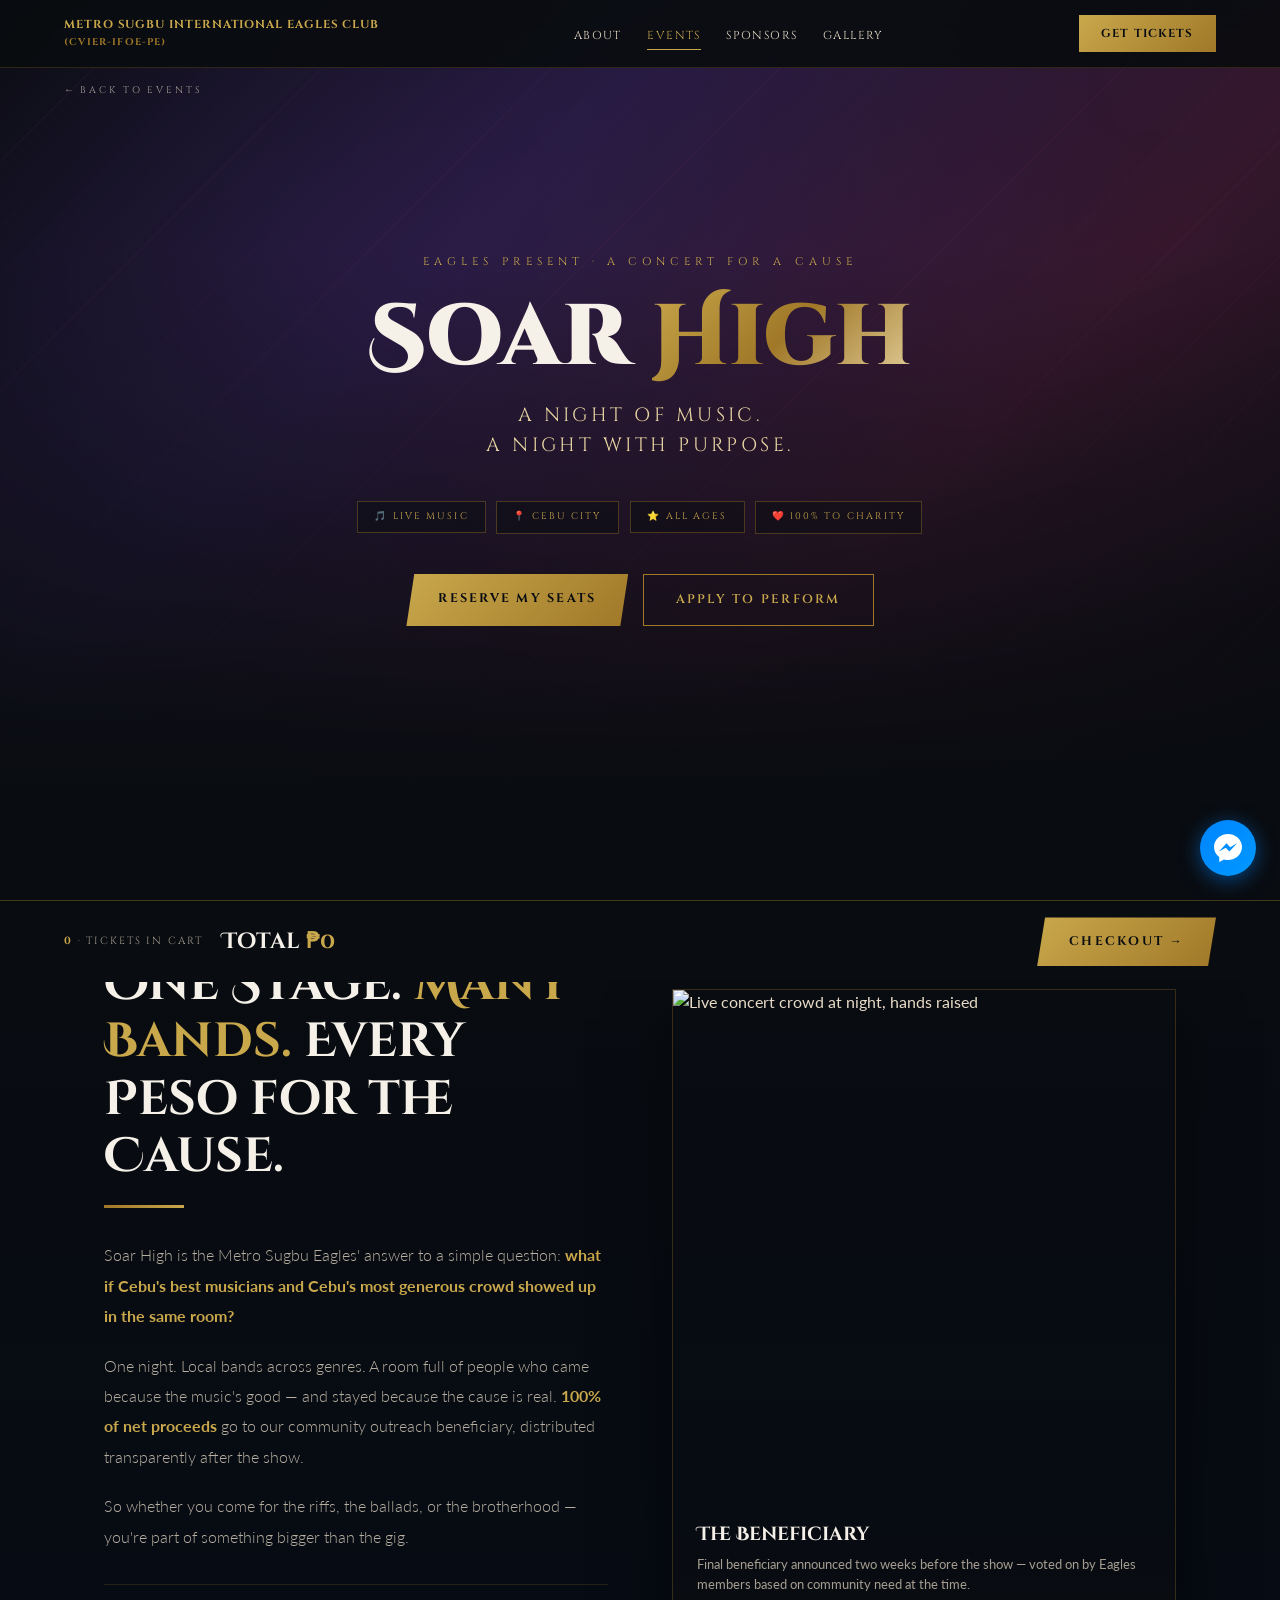
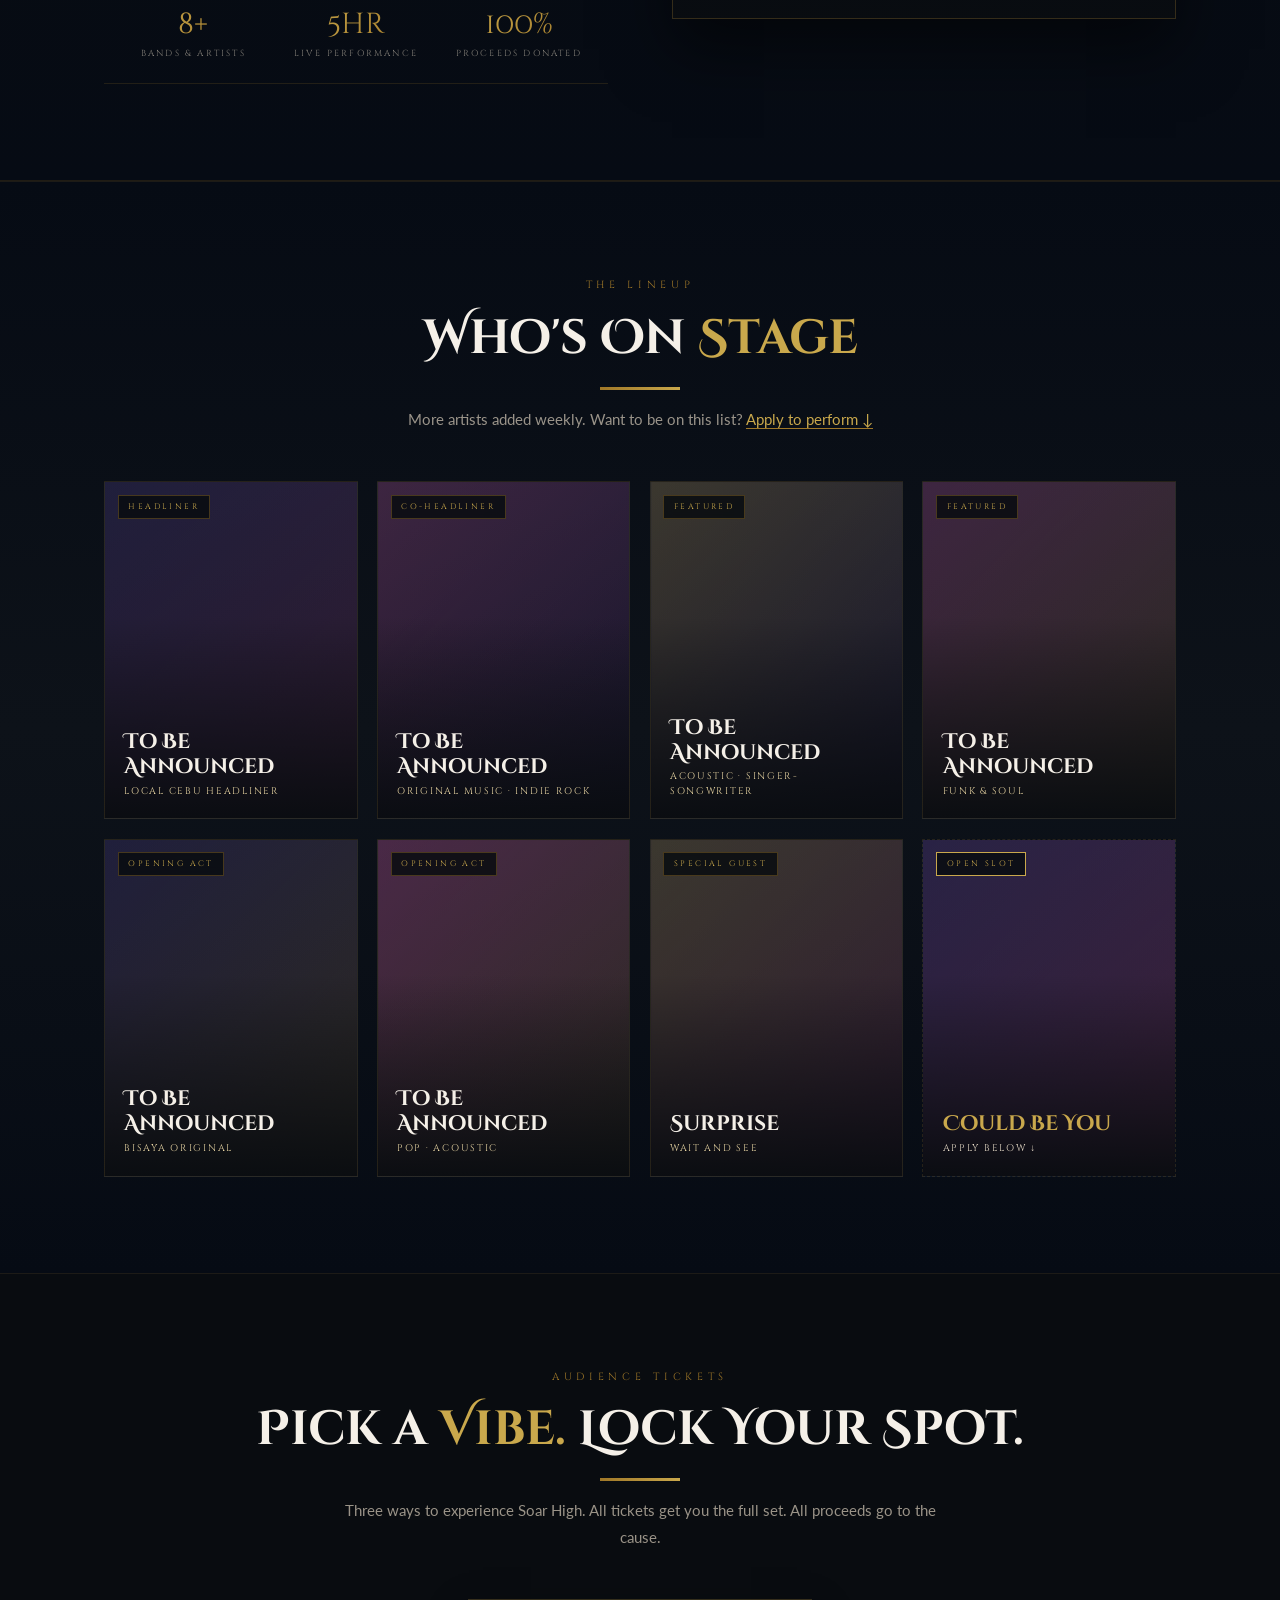
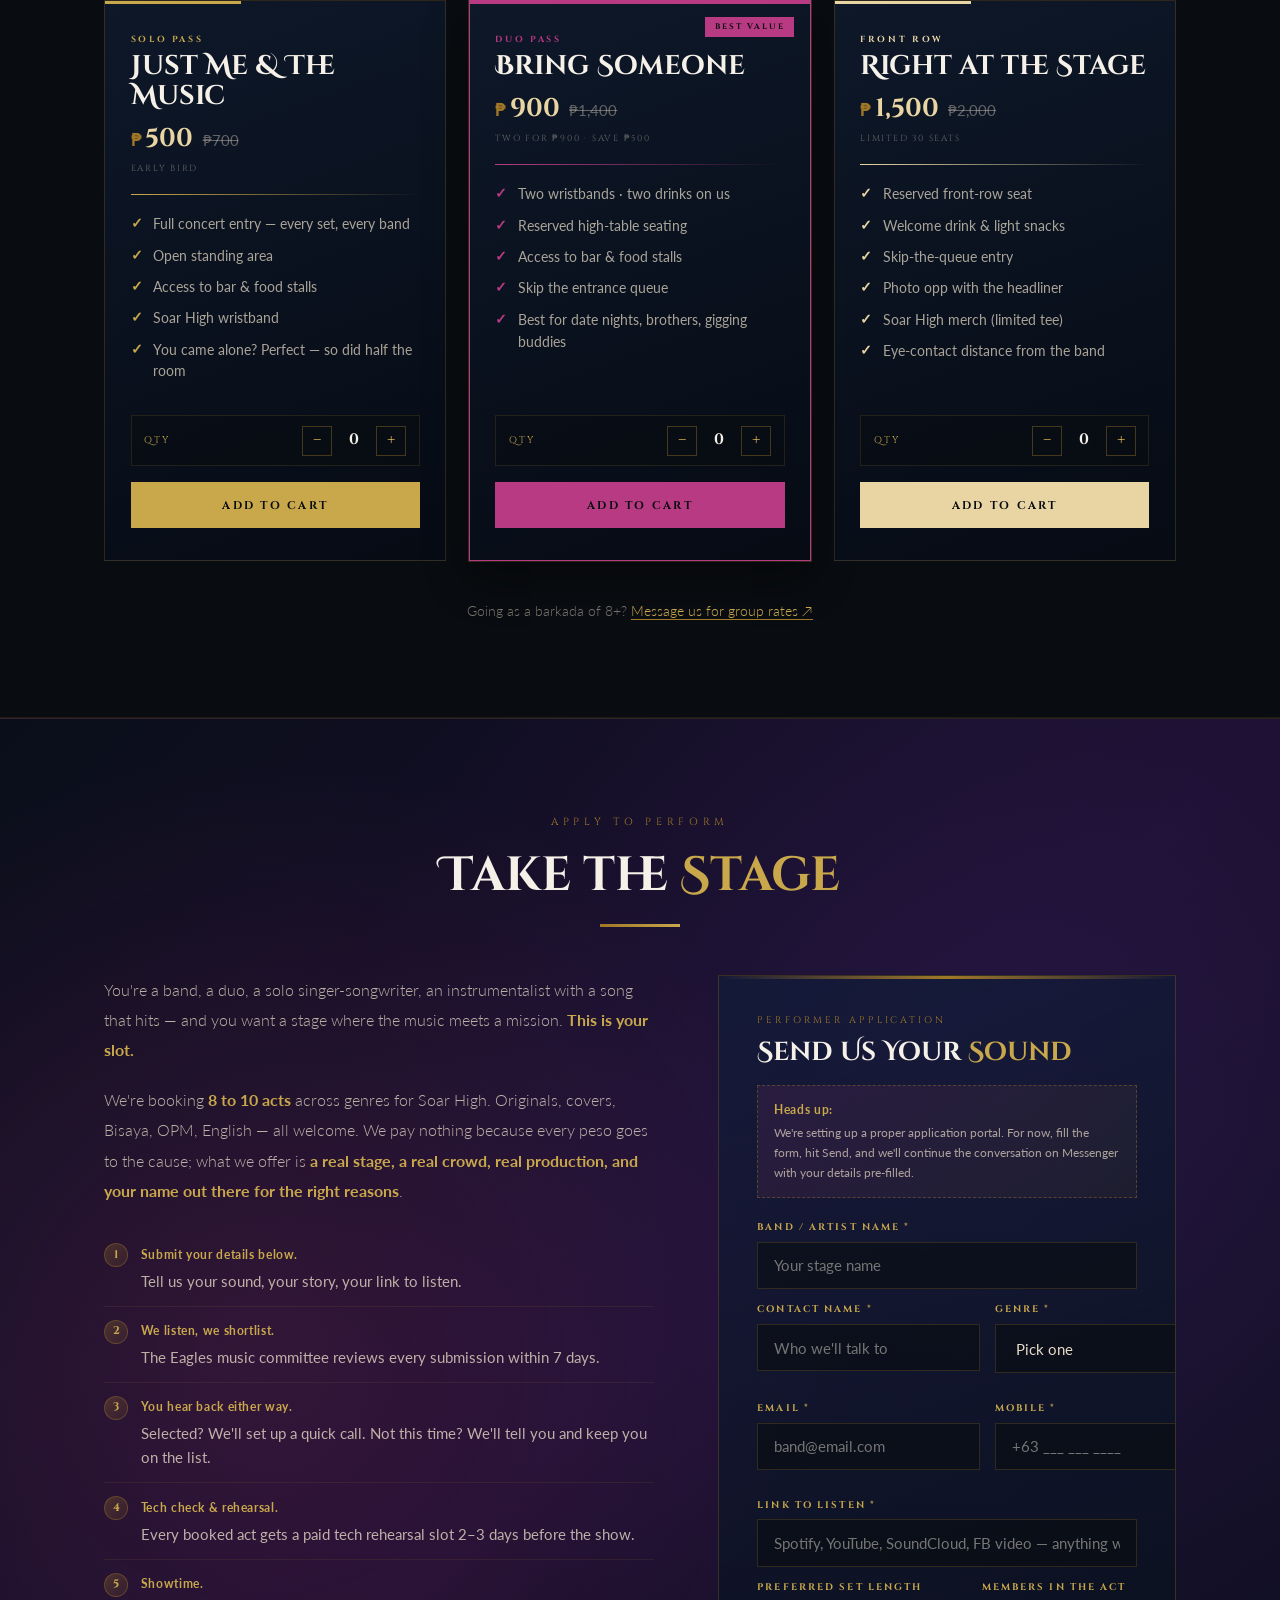
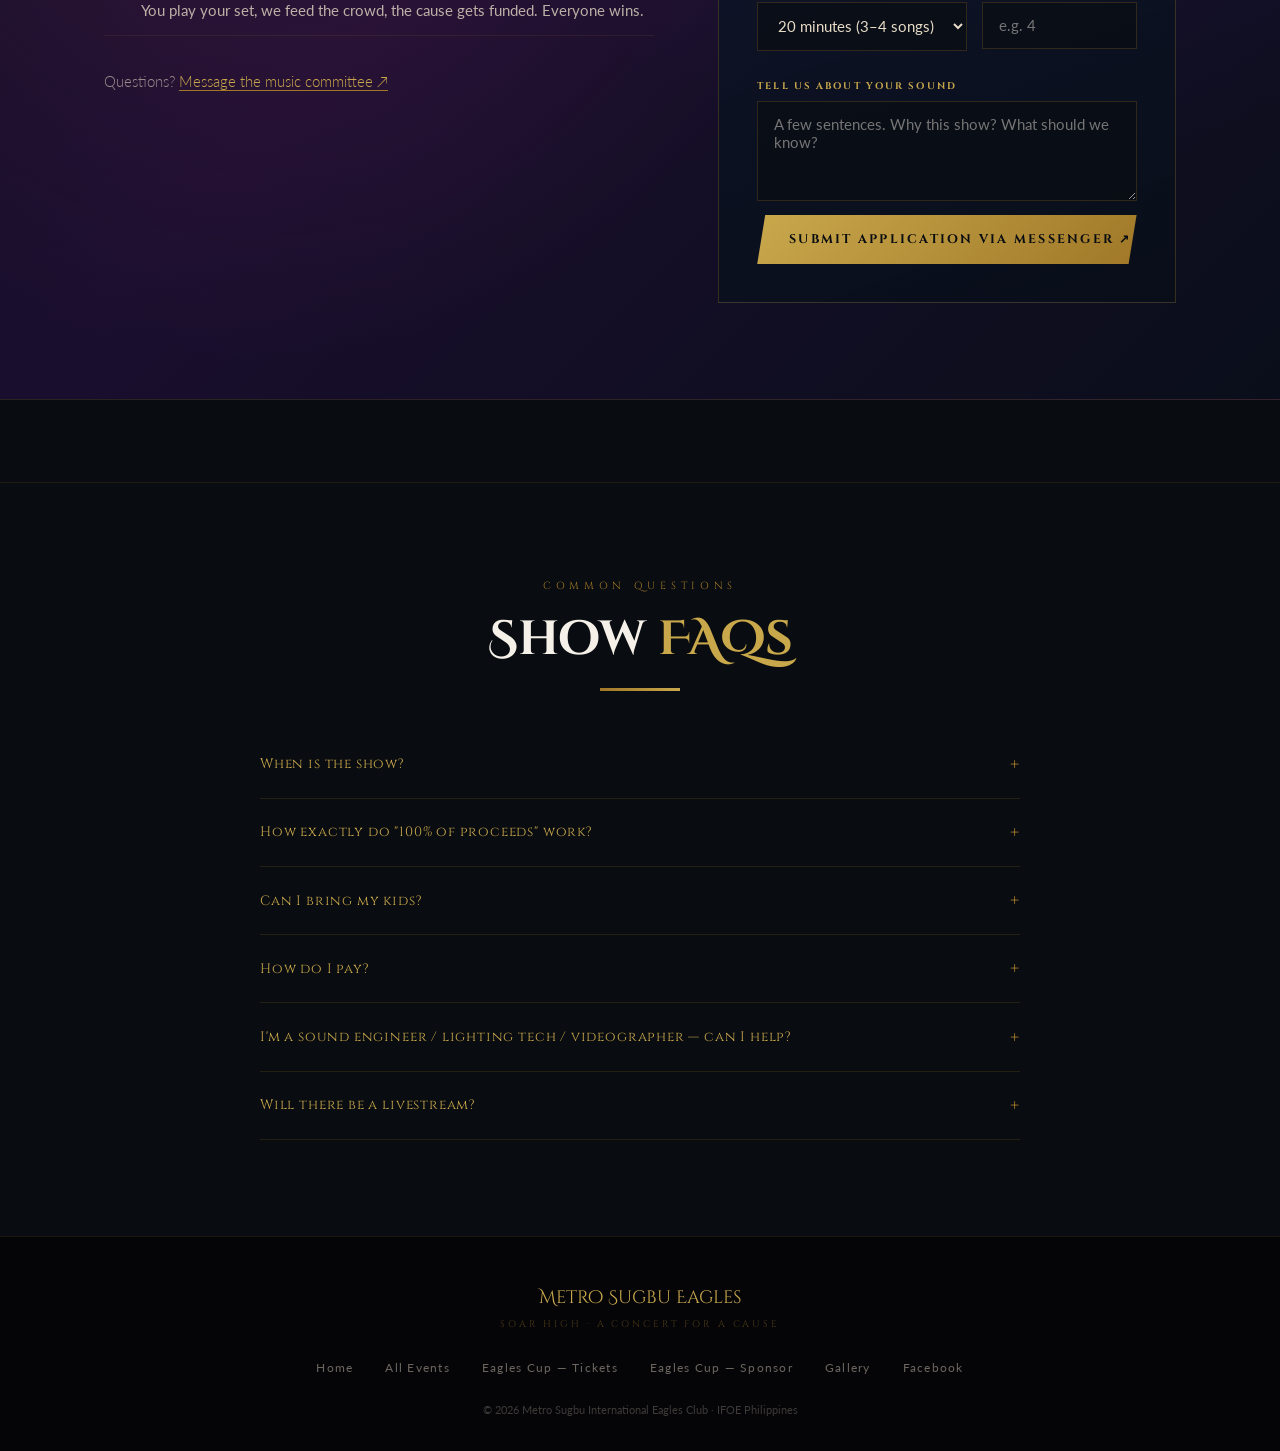
==== band-show.html @ 7ce64bb0 "Redesign site for mobile/desktop and add event pages Polishes the existing site (index, gallery, lin" ====
<!DOCTYPE html>
<html lang="en">
<head>
<meta charset="UTF-8">
<meta name="viewport" content="width=device-width, initial-scale=1.0, viewport-fit=cover">
<meta name="theme-color" content="#090C10">
<meta name="description" content="Soar High — A Concert for a Cause hosted by Metro Sugbu Eagles. One night, many bands, every peso for charity. Reserve seats or apply to perform.">
<title>Soar High Concert | Metro Sugbu Eagles</title>
<link rel="apple-touch-icon" sizes="180x180" href="apple-touch-icon.png">
<link rel="icon" type="image/png" sizes="32x32" href="favicon-32x32.png">
<link rel="icon" type="image/png" sizes="16x16" href="favicon-16x16.png">
<link rel="manifest" href="site.webmanifest">
<link rel="icon" href="favicon.ico">
<link rel="preconnect" href="https://fonts.googleapis.com">
<link rel="preconnect" href="https://fonts.gstatic.com" crossorigin>
<link href="https://fonts.googleapis.com/css2?family=Cinzel+Decorative:wght@700;900&family=Cinzel:wght@400;600;700&family=Lato:wght@300;400;700&display=swap" rel="stylesheet">
<style>
  :root {
    --gold: #A07828;
    --gold-light: #C9A84C;
    --gold-pale: #E8D5A3;
    --navy: #0E1E3A;
    --magenta: #B83A82;
    --indigo: #4A2D7A;
    --dark: #090C10;
    --dark-mid: #0D1219;
    --cream: #E8DCC8;
    --white: #F5F0E8;
    --nav-h: 68px;
  }

  * { margin: 0; padding: 0; box-sizing: border-box; }
  html { scroll-behavior: smooth; -webkit-text-size-adjust: 100%; }
  body { background: var(--dark); color: var(--cream); font-family: 'Lato', sans-serif; overflow-x: hidden; line-height: 1.5; }
  body.no-scroll { overflow: hidden; }
  body::before {
    content: ''; position: fixed; inset: 0;
    background: radial-gradient(ellipse at 20% 20%, rgba(74,45,122,0.25) 0%, transparent 60%),
                radial-gradient(ellipse at 80% 80%, rgba(184,58,130,0.08) 0%, transparent 60%);
    pointer-events: none; z-index: 0;
  }
  img { max-width: 100%; display: block; }
  a, button { -webkit-tap-highlight-color: transparent; }
  :focus-visible { outline: 2px solid var(--gold-light); outline-offset: 3px; }

  /* NAV */
  nav {
    position: fixed; top: 0; width: 100%; z-index: 100;
    display: flex; align-items: center; justify-content: space-between; gap: 1rem;
    padding: 0.9rem clamp(1rem, 5%, 5%); background: rgba(9,12,16,0.92);
    border-bottom: 1px solid rgba(160,120,40,0.25); backdrop-filter: blur(12px); -webkit-backdrop-filter: blur(12px);
    min-height: var(--nav-h);
  }
  .nav-logo { font-family: 'Cinzel', serif; font-size: clamp(0.55rem, 1.2vw, 0.72rem); font-weight: 700; color: var(--gold-light); letter-spacing: 0.08em; text-transform: uppercase; text-decoration: none; line-height: 1.4; max-width: 320px; }
  .nav-logo .nav-logo-acronym { font-size: 0.85em; color: var(--gold); letter-spacing: 0.12em; }
  .nav-links { display: flex; gap: 1.6rem; list-style: none; align-items: center; }
  .nav-links a { font-family: 'Cinzel', serif; font-size: 0.72rem; letter-spacing: 0.12em; color: var(--cream); text-decoration: none; text-transform: uppercase; transition: color 0.3s; padding: 0.4rem 0; position: relative; }
  .nav-links a::after { content: ''; position: absolute; left: 0; right: 0; bottom: 0; height: 1px; background: var(--gold-light); transform: scaleX(0); transition: transform 0.3s; }
  .nav-links a:hover, .nav-links a.active { color: var(--gold-light); }
  .nav-links a:hover::after, .nav-links a.active::after { transform: scaleX(1); }
  .nav-cta { font-family: 'Cinzel', serif; font-size: 0.72rem; letter-spacing: 0.1em; color: var(--dark); background: linear-gradient(135deg, var(--gold-light), var(--gold)); padding: 0.6rem 1.4rem; cursor: pointer; text-transform: uppercase; font-weight: 700; transition: opacity 0.3s, transform 0.2s; text-decoration: none; flex-shrink: 0; }
  .nav-cta:hover { opacity: 0.9; transform: translateY(-1px); }
  .nav-toggle { display: none; background: transparent; border: 1px solid rgba(160,120,40,0.3); width: 42px; height: 42px; cursor: pointer; align-items: center; justify-content: center; flex-direction: column; gap: 5px; flex-shrink: 0; transition: border-color 0.3s; }
  .nav-toggle:hover { border-color: var(--gold); }
  .nav-toggle span { display: block; width: 18px; height: 2px; background: var(--gold-light); transition: transform 0.3s, opacity 0.3s; }
  .nav-toggle[aria-expanded="true"] span:nth-child(1) { transform: translateY(7px) rotate(45deg); }
  .nav-toggle[aria-expanded="true"] span:nth-child(2) { opacity: 0; }
  .nav-toggle[aria-expanded="true"] span:nth-child(3) { transform: translateY(-7px) rotate(-45deg); }

  /* MOBILE DRAWER */
  .mobile-drawer {
    position: fixed; top: var(--nav-h); right: 0; bottom: 0; width: min(85%, 340px);
    background: linear-gradient(180deg, rgba(9,12,16,0.98), rgba(74,45,122,0.6));
    border-left: 1px solid rgba(160,120,40,0.3);
    transform: translateX(100%); transition: transform 0.35s cubic-bezier(.2,.8,.2,1);
    z-index: 99; padding: 2rem 1.6rem; overflow-y: auto;
    display: flex; flex-direction: column; gap: 0.4rem;
  }
  .mobile-drawer.open { transform: translateX(0); }
  .mobile-drawer a { font-family: 'Cinzel', serif; font-size: 0.85rem; letter-spacing: 0.18em; color: var(--cream); text-decoration: none; text-transform: uppercase; padding: 1rem 0.4rem; border-bottom: 1px solid rgba(160,120,40,0.12); transition: color 0.2s, padding 0.2s; }
  .mobile-drawer a:hover { color: var(--gold-light); padding-left: 0.8rem; }
  .mobile-drawer a.active { color: var(--gold-light); }
  .mobile-drawer .drawer-cta { background: linear-gradient(135deg, var(--gold-light), var(--gold)); color: var(--dark); font-weight: 700; text-align: center; margin-top: 1rem; padding: 1rem; border: none; }
  .mobile-drawer .drawer-section { font-family: 'Cinzel', serif; font-size: 0.55rem; letter-spacing: 0.4em; color: rgba(160,120,40,0.55); text-transform: uppercase; padding: 1.5rem 0.4rem 0.4rem; }
  .drawer-overlay { position: fixed; inset: 0; background: rgba(0,0,0,0.6); opacity: 0; pointer-events: none; transition: opacity 0.3s; z-index: 98; backdrop-filter: blur(2px); }
  .drawer-overlay.open { opacity: 1; pointer-events: all; }

  /* HERO */
  .event-hero { position: relative; min-height: 92vh; min-height: 92svh; display: flex; flex-direction: column; align-items: center; justify-content: center; text-align: center; padding: calc(var(--nav-h) + 4rem) 5% 5rem; overflow: hidden; }
  .event-hero-bg { position: absolute; inset: 0; background-image: linear-gradient(135deg, rgba(9,12,16,0.85), rgba(74,45,122,0.4), rgba(184,58,130,0.25), rgba(9,12,16,0.85)), url('https://images.pexels.com/photos/1763075/pexels-photo-1763075.jpeg?auto=compress&cs=tinysrgb&w=1600'); background-size: cover; background-position: center; }
  .event-hero-bg::after { content: ''; position: absolute; inset: 0; background: linear-gradient(180deg, transparent 30%, var(--dark) 95%); }
  .event-hero-bg::before { content: ''; position: absolute; inset: 0; background-image: repeating-linear-gradient(-45deg, transparent, transparent 80px, rgba(184,58,130,0.05) 80px, rgba(184,58,130,0.05) 81px); pointer-events: none; }
  .event-hero-content { position: relative; z-index: 2; max-width: 880px; }
  .event-back { position: absolute; top: calc(var(--nav-h) + 1rem); left: 5%; font-family: 'Cinzel', serif; font-size: 0.6rem; letter-spacing: 0.3em; color: rgba(232,220,200,0.7); text-decoration: none; text-transform: uppercase; transition: color 0.3s; z-index: 3; }
  .event-back:hover { color: var(--gold-light); }
  .event-back::before { content: '←'; margin-right: 0.4em; }
  .event-eyebrow { font-family: 'Cinzel', serif; font-size: 0.7rem; letter-spacing: 0.45em; color: var(--gold-light); text-transform: uppercase; margin-bottom: 1.4rem; opacity: 0; animation: fadeUp 0.7s 0.2s forwards; }
  .event-title { font-family: 'Cinzel Decorative', serif; font-size: clamp(2.2rem, 7vw, 5.4rem); font-weight: 900; line-height: 1.05; color: var(--white); margin-bottom: 1rem; opacity: 0; animation: fadeUp 0.7s 0.4s forwards; }
  .event-title span { background: linear-gradient(135deg, var(--gold-light), var(--gold), var(--gold-pale)); -webkit-background-clip: text; -webkit-text-fill-color: transparent; background-clip: text; }
  .event-tagline { font-family: 'Cinzel', serif; font-size: clamp(0.95rem, 1.8vw, 1.2rem); letter-spacing: 0.18em; color: var(--gold-pale); text-transform: uppercase; margin-bottom: 2.5rem; opacity: 0; animation: fadeUp 0.7s 0.6s forwards; line-height: 1.6; }
  .event-meta-row { display: flex; flex-wrap: wrap; justify-content: center; gap: 0.7rem; margin-bottom: 2.5rem; opacity: 0; animation: fadeUp 0.7s 0.8s forwards; }
  .event-meta-row .pill { font-family: 'Cinzel', serif; font-size: 0.6rem; letter-spacing: 0.22em; color: var(--gold-light); text-transform: uppercase; border: 1px solid rgba(160,120,40,0.4); padding: 0.5rem 1rem; background: rgba(9,12,16,0.5); backdrop-filter: blur(6px); }
  .event-cta-row { display: flex; gap: 0.9rem; justify-content: center; flex-wrap: wrap; opacity: 0; animation: fadeUp 0.7s 1s forwards; }
  @keyframes fadeUp { from { opacity: 0; transform: translateY(20px); } to { opacity: 1; transform: translateY(0); } }

  /* BUTTONS */
  .btn-primary { font-family: 'Cinzel', serif; font-size: clamp(0.72rem, 1.3vw, 0.78rem); letter-spacing: 0.18em; color: var(--dark); background: linear-gradient(135deg, var(--gold-light), var(--gold)); border: none; padding: 1rem 2rem; cursor: pointer; text-transform: uppercase; font-weight: 700; text-decoration: none; display: inline-block; transition: transform 0.2s, box-shadow 0.2s; clip-path: polygon(8px 0%, 100% 0%, calc(100% - 8px) 100%, 0% 100%); white-space: nowrap; text-align: center; }
  .btn-primary:hover { transform: translateY(-2px); box-shadow: 0 10px 30px rgba(160,120,40,0.4); }
  .btn-secondary { font-family: 'Cinzel', serif; font-size: clamp(0.72rem, 1.3vw, 0.78rem); letter-spacing: 0.18em; color: var(--gold-light); background: transparent; border: 1px solid var(--gold); padding: 1rem 2rem; cursor: pointer; text-transform: uppercase; font-weight: 600; text-decoration: none; display: inline-block; transition: background 0.3s, color 0.3s; white-space: nowrap; text-align: center; }
  .btn-secondary:hover { background: rgba(160,120,40,0.1); color: var(--white); }

  /* SECTIONS */
  section { position: relative; z-index: 1; }
  .section-inner { max-width: 1200px; margin: 0 auto; padding: clamp(3.5rem, 8vw, 6rem) 5%; }
  .section-label { font-family: 'Cinzel', serif; font-size: 0.65rem; letter-spacing: 0.45em; color: var(--gold); text-transform: uppercase; margin-bottom: 1rem; }
  .section-title { font-family: 'Cinzel Decorative', serif; font-size: clamp(1.7rem, 4vw, 3rem); font-weight: 700; color: var(--white); margin-bottom: 1.2rem; line-height: 1.2; }
  .section-title span { color: var(--gold-light); }
  .gold-line { width: 80px; height: 3px; background: linear-gradient(90deg, var(--gold), var(--gold-light)); margin-bottom: 2rem; }

  /* CAUSE STORY */
  .cause-section { background: linear-gradient(180deg, var(--dark), #060B14); border-bottom: 1px solid rgba(160,120,40,0.15); }
  .cause-grid { display: grid; grid-template-columns: 1fr 1fr; gap: clamp(2rem, 5vw, 4rem); align-items: center; }
  .cause-text p { color: rgba(232,220,200,0.78); line-height: 1.9; margin-bottom: 1.2rem; font-size: 1rem; font-weight: 300; }
  .cause-text strong { color: var(--gold-light); }
  .cause-stats-strip { display: grid; grid-template-columns: repeat(3, 1fr); gap: 1rem; margin-top: 2rem; padding: 1.5rem 1rem; border-top: 1px solid rgba(160,120,40,0.18); border-bottom: 1px solid rgba(160,120,40,0.18); text-align: center; }
  .cs-num { font-family: 'Cinzel Decorative', serif; font-size: clamp(1.4rem, 2.4vw, 1.8rem); background: linear-gradient(135deg, var(--gold-light), var(--gold)); -webkit-background-clip: text; -webkit-text-fill-color: transparent; background-clip: text; line-height: 1.1; }
  .cs-label { font-family: 'Cinzel', serif; font-size: 0.55rem; letter-spacing: 0.25em; color: rgba(232,220,200,0.55); text-transform: uppercase; margin-top: 0.4rem; line-height: 1.4; }
  .cause-image { position: relative; border: 1px solid rgba(160,120,40,0.3); aspect-ratio: 4/5; overflow: hidden; box-shadow: 0 30px 60px rgba(0,0,0,0.5); }
  .cause-image img { width: 100%; height: 100%; object-fit: cover; transition: transform 0.5s; }
  .cause-image:hover img { transform: scale(1.04); }
  .cause-image-overlay { position: absolute; bottom: 0; left: 0; right: 0; background: linear-gradient(180deg, transparent, rgba(9,12,16,0.95)); padding: 2rem 1.5rem 1.5rem; }
  .cause-image-overlay h4 { font-family: 'Cinzel Decorative', serif; font-size: 1.2rem; color: var(--white); margin-bottom: 0.4rem; }
  .cause-image-overlay p { font-size: 0.82rem; color: rgba(232,220,200,0.7); }

  /* LINEUP */
  .lineup-section { background: linear-gradient(180deg, #060B14 0%, var(--dark-mid) 50%, #060B14 100%); border-top: 1px solid rgba(160,120,40,0.15); border-bottom: 1px solid rgba(160,120,40,0.15); }
  .lineup-grid { display: grid; grid-template-columns: repeat(4, 1fr); gap: 1.2rem; margin-top: 3rem; }
  .lineup-card { position: relative; background: linear-gradient(160deg, #0E1829, #060B14); border: 1px solid rgba(160,120,40,0.2); aspect-ratio: 3/4; overflow: hidden; transition: border-color 0.3s, transform 0.3s; cursor: default; }
  .lineup-card:hover { border-color: var(--gold); transform: translateY(-4px); }
  .lineup-card-img { position: absolute; inset: 0; background-size: cover; background-position: center; transition: transform 0.5s; filter: grayscale(0.3) brightness(0.85); }
  .lineup-card:hover .lineup-card-img { transform: scale(1.05); filter: grayscale(0) brightness(1); }
  .lineup-card-overlay { position: absolute; inset: 0; background: linear-gradient(180deg, transparent 40%, rgba(9,12,16,0.95) 100%); display: flex; flex-direction: column; justify-content: flex-end; padding: 1.2rem; }
  .lineup-tag { position: absolute; top: 0.8rem; left: 0.8rem; font-family: 'Cinzel', serif; font-size: 0.5rem; letter-spacing: 0.3em; color: var(--gold-light); text-transform: uppercase; background: rgba(9,12,16,0.85); border: 1px solid rgba(160,120,40,0.4); padding: 0.3rem 0.6rem; backdrop-filter: blur(4px); }
  .lineup-card h4 { font-family: 'Cinzel Decorative', serif; font-size: clamp(1rem, 2vw, 1.3rem); color: var(--white); margin-bottom: 0.3rem; line-height: 1.2; }
  .lineup-card p { font-family: 'Cinzel', serif; font-size: 0.6rem; letter-spacing: 0.18em; color: var(--gold-pale); text-transform: uppercase; }

  /* TICKETS */
  .tickets-section { background: var(--dark); border-bottom: 1px solid rgba(160,120,40,0.15); }
  .ticket-grid { display: grid; grid-template-columns: repeat(3, 1fr); gap: 1.4rem; margin-top: 3rem; align-items: stretch; }
  .ticket-card { position: relative; background: linear-gradient(160deg, #0E1829, #060B14); border: 1px solid rgba(160,120,40,0.25); padding: 2rem 1.6rem; display: flex; flex-direction: column; transition: border-color 0.3s, transform 0.3s, box-shadow 0.3s; overflow: hidden; }
  .ticket-card::before { content: ''; position: absolute; top: 0; left: 0; right: 0; height: 3px; background: var(--ticket-color, var(--gold)); transform: scaleX(0.4); transition: transform 0.4s; transform-origin: left; }
  .ticket-card:hover { border-color: var(--ticket-color, var(--gold)); transform: translateY(-6px); box-shadow: 0 24px 60px rgba(0,0,0,0.5); }
  .ticket-card:hover::before { transform: scaleX(1); }
  .ticket-card.featured { border-color: var(--ticket-color); box-shadow: 0 16px 40px rgba(0,0,0,0.4), 0 0 0 1px rgba(201,168,76,0.25); }
  .ticket-card.featured::before { transform: scaleX(1); }
  .ticket-flag { position: absolute; top: 1rem; right: 1rem; font-family: 'Cinzel', serif; font-size: 0.5rem; letter-spacing: 0.25em; color: var(--dark); background: var(--ticket-color, var(--gold)); padding: 0.25rem 0.6rem; text-transform: uppercase; font-weight: 700; }
  .ticket-name { font-family: 'Cinzel Decorative', serif; font-size: clamp(1.4rem, 2.4vw, 1.7rem); color: var(--white); font-weight: 700; line-height: 1.1; margin-top: 0.3rem; }
  .ticket-badge { font-family: 'Cinzel', serif; font-size: 0.55rem; letter-spacing: 0.3em; color: var(--ticket-color, var(--gold-light)); text-transform: uppercase; font-weight: 700; }
  .ticket-price-row { display: flex; align-items: baseline; gap: 0.6rem; margin-top: 0.6rem; margin-bottom: 0.2rem; }
  .ticket-price { font-family: 'Cinzel', serif; font-size: 1.6rem; color: var(--gold-pale); font-weight: 700; }
  .ticket-price .ticket-price-currency { font-size: 0.65em; color: var(--gold); margin-right: 0.2em; }
  .ticket-price-old { font-family: 'Lato', sans-serif; font-size: 0.95rem; color: rgba(232,220,200,0.4); text-decoration: line-through; }
  .ticket-price-note { font-family: 'Cinzel', serif; font-size: 0.55rem; letter-spacing: 0.2em; color: rgba(232,220,200,0.4); text-transform: uppercase; margin-bottom: 1.2rem; }
  .ticket-divider { height: 1px; background: linear-gradient(90deg, var(--ticket-color, rgba(160,120,40,0.4)), transparent); margin-bottom: 1.2rem; }
  .ticket-perks { list-style: none; margin-bottom: 1.4rem; flex: 1; }
  .ticket-perks li { font-size: 0.85rem; color: rgba(232,220,200,0.72); line-height: 1.6; margin-bottom: 0.6rem; padding-left: 1.4rem; position: relative; }
  .ticket-perks li::before { content: '✓'; position: absolute; left: 0; top: 0; color: var(--ticket-color, var(--gold)); font-weight: 700; font-family: 'Cinzel', serif; }
  .qty-row { display: flex; align-items: center; justify-content: space-between; gap: 0.6rem; margin-bottom: 1rem; padding: 0.6rem 0.8rem; background: rgba(9,12,16,0.5); border: 1px solid rgba(160,120,40,0.18); }
  .qty-label { font-family: 'Cinzel', serif; font-size: 0.6rem; letter-spacing: 0.2em; color: var(--gold-light); text-transform: uppercase; }
  .qty-controls { display: flex; align-items: center; gap: 0.5rem; }
  .qty-btn { width: 30px; height: 30px; background: transparent; border: 1px solid rgba(160,120,40,0.4); color: var(--gold-light); font-size: 1.1rem; cursor: pointer; line-height: 1; transition: background 0.2s; font-family: 'Cinzel', serif; display: flex; align-items: center; justify-content: center; }
  .qty-btn:hover:not(:disabled) { background: rgba(160,120,40,0.15); }
  .qty-btn:disabled { opacity: 0.3; cursor: not-allowed; }
  .qty-display { font-family: 'Cinzel', serif; min-width: 28px; text-align: center; color: var(--white); font-weight: 700; font-size: 0.95rem; }
  .ticket-cta { font-family: 'Cinzel', serif; font-size: 0.7rem; letter-spacing: 0.2em; color: var(--dark); background: var(--ticket-color, var(--gold-light)); padding: 0.95rem 1.2rem; cursor: pointer; text-transform: uppercase; font-weight: 700; text-decoration: none; text-align: center; display: block; transition: opacity 0.3s, transform 0.2s; border: none; width: 100%; }
  .ticket-cta:hover { opacity: 0.9; transform: translateY(-1px); }
  .ticket-card.solo { --ticket-color: #C9A84C; }
  .ticket-card.duo { --ticket-color: #B83A82; }
  .ticket-card.front { --ticket-color: #E8D5A3; }

  /* PERFORM (BAND APPLICATION) */
  .perform-section { background: linear-gradient(135deg, #0A0E1A 0%, #1A0E2E 50%, #0A0E1A 100%); border-top: 1px solid rgba(160,120,40,0.2); border-bottom: 1px solid rgba(160,120,40,0.2); position: relative; overflow: hidden; }
  .perform-section::before { content: ''; position: absolute; inset: 0; background-image: radial-gradient(circle at 20% 50%, rgba(184,58,130,0.18), transparent 50%), radial-gradient(circle at 80% 30%, rgba(74,45,122,0.25), transparent 50%); pointer-events: none; }
  .perform-grid { display: grid; grid-template-columns: 1.2fr 1fr; gap: clamp(2rem, 5vw, 4rem); align-items: start; }
  .perform-text p { color: rgba(232,220,200,0.78); line-height: 1.9; margin-bottom: 1.2rem; font-size: 1rem; font-weight: 300; }
  .perform-text strong { color: var(--gold-light); }
  .perform-checklist { list-style: none; margin-top: 1.5rem; }
  .perform-checklist li { display: flex; align-items: flex-start; gap: 0.8rem; padding: 0.8rem 0; border-bottom: 1px solid rgba(160,120,40,0.12); }
  .perform-checklist li::before { content: ''; flex-shrink: 0; width: 22px; height: 22px; border-radius: 50%; background: linear-gradient(135deg, rgba(160,120,40,0.3), rgba(160,120,40,0.1)); border: 1px solid rgba(160,120,40,0.4); color: var(--gold-light); font-family: 'Cinzel', serif; font-size: 0.7rem; font-weight: 700; display: flex; align-items: center; justify-content: center; }
  .perform-checklist li:nth-child(1)::before { content: '1'; }
  .perform-checklist li:nth-child(2)::before { content: '2'; }
  .perform-checklist li:nth-child(3)::before { content: '3'; }
  .perform-checklist li:nth-child(4)::before { content: '4'; }
  .perform-checklist li:nth-child(5)::before { content: '5'; }
  .perform-checklist li span { font-size: 0.92rem; color: rgba(232,220,200,0.78); line-height: 1.65; padding-top: 0.1rem; }
  .perform-checklist li strong { color: var(--gold-light); display: block; font-size: 0.78rem; letter-spacing: 0.05em; margin-bottom: 0.2rem; }

  /* FORM */
  .form-card { background: linear-gradient(160deg, rgba(14,30,58,0.6), rgba(8,14,24,0.85)); border: 1px solid rgba(160,120,40,0.3); padding: clamp(1.6rem, 4vw, 2.4rem); position: relative; overflow: hidden; }
  .form-card::before { content: ''; position: absolute; top: 0; left: 0; right: 0; height: 3px; background: linear-gradient(90deg, transparent, var(--gold), transparent); }
  .form-row { display: grid; grid-template-columns: 1fr 1fr; gap: 0.9rem; margin-bottom: 0.9rem; }
  .form-field { display: flex; flex-direction: column; gap: 0.4rem; margin-bottom: 0.9rem; }
  .form-field label { font-family: 'Cinzel', serif; font-size: 0.6rem; letter-spacing: 0.22em; color: var(--gold-light); text-transform: uppercase; font-weight: 700; }
  .form-field input, .form-field select, .form-field textarea { background: rgba(9,12,16,0.6); border: 1px solid rgba(160,120,40,0.25); color: var(--cream); padding: 0.85rem 1rem; font-family: 'Lato', sans-serif; font-size: 0.95rem; transition: border-color 0.3s, background 0.3s; }
  .form-field input:focus, .form-field select:focus, .form-field textarea:focus { outline: none; border-color: var(--gold); background: rgba(9,12,16,0.85); }
  .form-field textarea { min-height: 100px; resize: vertical; font-family: 'Lato', sans-serif; }
  .form-card h3 { font-family: 'Cinzel Decorative', serif; font-size: clamp(1.3rem, 2.4vw, 1.6rem); color: var(--white); margin-bottom: 0.4rem; line-height: 1.2; }
  .form-card h3 span { color: var(--gold-light); }
  .form-card-eyebrow { font-family: 'Cinzel', serif; font-size: 0.6rem; letter-spacing: 0.3em; color: var(--gold); text-transform: uppercase; margin-bottom: 0.6rem; }
  .form-card .placeholder-banner { background: linear-gradient(135deg, rgba(184,58,130,0.12), rgba(160,120,40,0.08)); border: 1px dashed rgba(160,120,40,0.4); padding: 0.9rem 1rem; font-size: 0.78rem; color: rgba(232,220,200,0.7); line-height: 1.6; margin: 1rem 0 1.4rem; }
  .form-card .placeholder-banner strong { color: var(--gold-light); display: block; margin-bottom: 0.2rem; letter-spacing: 0.05em; }

  /* CART BAR */
  .cart-bar { position: sticky; bottom: 0; left: 0; right: 0; background: linear-gradient(180deg, rgba(9,12,16,0.98), rgba(9,12,16,1)); border-top: 1px solid rgba(160,120,40,0.4); padding: 1rem 5%; z-index: 50; transform: translateY(100%); transition: transform 0.4s cubic-bezier(.2,.8,.2,1); display: flex; align-items: center; justify-content: space-between; gap: 1rem; flex-wrap: wrap; backdrop-filter: blur(10px); }
  .cart-bar.visible { transform: translateY(0); }
  .cart-summary { display: flex; align-items: center; gap: 1.2rem; flex-wrap: wrap; flex: 1; min-width: 0; }
  .cart-count { font-family: 'Cinzel', serif; font-size: 0.65rem; letter-spacing: 0.18em; color: rgba(232,220,200,0.7); text-transform: uppercase; }
  .cart-count strong { color: var(--gold-light); font-weight: 700; }
  .cart-total { font-family: 'Cinzel Decorative', serif; font-size: clamp(1.1rem, 2vw, 1.4rem); color: var(--white); font-weight: 700; }
  .cart-total span { color: var(--gold-light); }

  /* CHECKOUT MODAL */
  .modal-bg { position: fixed; inset: 0; background: rgba(5,5,8,0.85); backdrop-filter: blur(6px); -webkit-backdrop-filter: blur(6px); display: flex; align-items: center; justify-content: center; padding: 1rem; z-index: 200; opacity: 0; pointer-events: none; transition: opacity 0.3s; }
  .modal-bg.open { opacity: 1; pointer-events: all; }
  .modal { width: 100%; max-width: 540px; max-height: 90vh; overflow-y: auto; background: linear-gradient(160deg, #0E1829, #060B14); border: 1px solid rgba(160,120,40,0.4); padding: clamp(1.6rem, 4vw, 2.4rem); transform: scale(0.96); transition: transform 0.3s; position: relative; }
  .modal-bg.open .modal { transform: scale(1); }
  .modal-close { position: absolute; top: 1rem; right: 1rem; width: 36px; height: 36px; background: rgba(9,12,16,0.6); border: 1px solid rgba(160,120,40,0.3); color: var(--gold); cursor: pointer; font-family: 'Cinzel', serif; font-size: 1rem; display: flex; align-items: center; justify-content: center; transition: background 0.2s, color 0.2s; }
  .modal-close:hover { background: rgba(160,120,40,0.2); color: var(--white); }
  .modal h3 { font-family: 'Cinzel Decorative', serif; font-size: clamp(1.3rem, 2.5vw, 1.6rem); color: var(--white); margin-bottom: 0.4rem; }
  .modal h3 span { color: var(--gold-light); }
  .modal-eyebrow { font-family: 'Cinzel', serif; font-size: 0.6rem; letter-spacing: 0.3em; color: var(--gold); text-transform: uppercase; margin-bottom: 0.6rem; }
  .modal-summary { background: rgba(9,12,16,0.5); border: 1px solid rgba(160,120,40,0.2); padding: 1rem 1.2rem; margin: 1.2rem 0; }
  .modal-summary-row { display: flex; justify-content: space-between; align-items: baseline; padding: 0.4rem 0; font-size: 0.9rem; }
  .modal-summary-row:not(:last-child) { border-bottom: 1px solid rgba(160,120,40,0.1); }
  .modal-summary-row .name { color: rgba(232,220,200,0.8); }
  .modal-summary-row .qty { color: rgba(160,120,40,0.7); font-family: 'Cinzel', serif; font-size: 0.7rem; letter-spacing: 0.15em; padding: 0 0.6rem; }
  .modal-summary-row .price { color: var(--gold-light); font-family: 'Cinzel', serif; font-weight: 700; }
  .modal-summary-total { display: flex; justify-content: space-between; align-items: baseline; padding-top: 0.7rem; margin-top: 0.5rem; border-top: 2px solid var(--gold); font-family: 'Cinzel Decorative', serif; font-size: 1.2rem; }
  .modal-summary-total .name { color: var(--white); }
  .modal-summary-total .price { color: var(--gold-light); }
  .placeholder-banner { background: linear-gradient(135deg, rgba(184,58,130,0.12), rgba(160,120,40,0.08)); border: 1px dashed rgba(160,120,40,0.4); padding: 0.9rem 1rem; font-size: 0.78rem; color: rgba(232,220,200,0.7); line-height: 1.6; margin: 1.2rem 0; }
  .placeholder-banner strong { color: var(--gold-light); display: block; margin-bottom: 0.2rem; letter-spacing: 0.05em; }

  /* FAQ */
  .faq-section { background: var(--dark); border-top: 1px solid rgba(160,120,40,0.15); }
  .faq-list { max-width: 760px; margin: 2.5rem auto 0; }
  .faq-item { border-bottom: 1px solid rgba(160,120,40,0.18); }
  .faq-item summary { padding: 1.2rem 0; font-family: 'Cinzel', serif; font-size: 0.85rem; letter-spacing: 0.06em; color: var(--gold-light); cursor: pointer; list-style: none; display: flex; justify-content: space-between; align-items: center; gap: 1rem; transition: color 0.3s; }
  .faq-item summary:hover { color: var(--white); }
  .faq-item summary::-webkit-details-marker { display: none; }
  .faq-item summary::after { content: '+'; font-family: 'Cinzel', serif; font-size: 1.2rem; color: var(--gold); transition: transform 0.3s; flex-shrink: 0; }
  .faq-item[open] summary::after { content: '−'; }
  .faq-item p { padding: 0 0 1.4rem; color: rgba(232,220,200,0.7); line-height: 1.8; font-size: 0.95rem; font-weight: 300; }

  /* FOOTER */
  footer { background: #050508; border-top: 1px solid rgba(160,120,40,0.15); padding: 3rem 5% 2rem; text-align: center; }
  .footer-logo { font-family: 'Cinzel Decorative', serif; font-size: 1.1rem; color: var(--gold-light); margin-bottom: 0.4rem; }
  .footer-sub { font-family: 'Cinzel', serif; font-size: 0.6rem; letter-spacing: 0.3em; color: rgba(160,120,40,0.45); text-transform: uppercase; margin-bottom: 1.4rem; }
  .footer-links { display: flex; justify-content: center; gap: 2rem; list-style: none; margin-bottom: 1.5rem; flex-wrap: wrap; }
  .footer-links a { font-size: 0.78rem; color: rgba(232,220,200,0.45); text-decoration: none; letter-spacing: 0.1em; transition: color 0.3s; }
  .footer-links a:hover { color: var(--gold-light); }
  .footer-copy { font-size: 0.7rem; color: rgba(232,220,200,0.25); }

  /* MESSENGER */
  .messenger-float { position: fixed; bottom: 1.5rem; right: 1.5rem; z-index: 90; width: 56px; height: 56px; border-radius: 50%; background: linear-gradient(135deg, #0084FF, #0099FF); display: flex; align-items: center; justify-content: center; box-shadow: 0 4px 20px rgba(0,132,255,0.5); cursor: pointer; text-decoration: none; transition: transform 0.2s, box-shadow 0.2s, opacity 0.3s; animation: floatPulse 3s ease-in-out infinite; }
  .messenger-float:hover { transform: scale(1.08); box-shadow: 0 8px 30px rgba(0,132,255,0.6); }
  .messenger-float svg { width: 28px; height: 28px; fill: white; }
  .messenger-float.cart-active { transform: translateY(-70px); }
  @keyframes floatPulse { 0%,100% { box-shadow: 0 4px 20px rgba(0,132,255,0.5); } 50% { box-shadow: 0 4px 30px rgba(0,132,255,0.8), 0 0 0 8px rgba(0,132,255,0.1); } }

  /* REVEAL */
  .reveal { opacity: 0; transform: translateY(28px); transition: opacity 0.7s ease, transform 0.7s ease; }
  .reveal.visible { opacity: 1; transform: translateY(0); }
  @media (prefers-reduced-motion: reduce) {
    .reveal { opacity: 1; transform: none; }
    *, *::before, *::after { animation-duration: 0.001ms !important; transition-duration: 0.001ms !important; }
  }

  /* RESPONSIVE */
  @media (max-width: 1024px) {
    .lineup-grid { grid-template-columns: repeat(3, 1fr); }
    .ticket-grid { grid-template-columns: 1fr; max-width: 480px; margin: 3rem auto 0; }
  }
  @media (max-width: 900px) {
    .nav-links { display: none; }
    .nav-cta { display: none; }
    .nav-toggle { display: flex; }
    .cause-grid { grid-template-columns: 1fr; }
    .cause-image { max-width: 360px; margin: 0 auto; aspect-ratio: 4/5; order: -1; }
    .lineup-grid { grid-template-columns: repeat(2, 1fr); }
    .perform-grid { grid-template-columns: 1fr; }
  }
  @media (max-width: 560px) {
    .form-row { grid-template-columns: 1fr; }
    .cause-stats-strip { grid-template-columns: 1fr; gap: 1rem; }
    .lineup-grid { grid-template-columns: repeat(2, 1fr); gap: 0.8rem; }
    .event-cta-row .btn-primary, .event-cta-row .btn-secondary { width: 100%; max-width: 320px; }
    .event-cta-row { flex-direction: column; align-items: center; }
    .messenger-float { bottom: 1rem; right: 1rem; width: 52px; height: 52px; }
    .messenger-float svg { width: 24px; height: 24px; }
    .messenger-float.cart-active { transform: translateY(-80px); }
    .cart-summary { gap: 0.6rem; }
    .cart-bar { padding: 0.8rem 5%; }
    .cart-bar .btn-primary { width: 100%; }
  }
</style>
</head>
<body>

<!-- MESSENGER -->
<a class="messenger-float" id="messengerFloat" href="https://m.me/61581058374151?text=Hi%21%20I%20have%20a%20question%20about%20Soar%20High%20concert." target="_blank" rel="noopener" aria-label="Message us about the concert">
  <svg viewBox="0 0 24 24" aria-hidden="true"><path d="M12 0C5.373 0 0 4.975 0 11.111c0 3.497 1.745 6.616 4.472 8.652V24l4.086-2.242c1.09.301 2.246.464 3.442.464 6.627 0 12-4.975 12-11.111S18.627 0 12 0zm1.193 14.963l-3.056-3.259-5.963 3.259 6.559-6.963 3.13 3.259 5.889-3.259-6.559 6.963z"/></svg>
</a>

<!-- NAV -->
<nav>
  <a href="index.html" class="nav-logo">Metro Sugbu International Eagles Club<br><span class="nav-logo-acronym">(CVIER-IFOE-PE)</span></a>
  <ul class="nav-links">
    <li><a href="index.html#about">About</a></li>
    <li><a href="index.html#events" class="active">Events</a></li>
    <li><a href="index.html#sponsors">Sponsors</a></li>
    <li><a href="gallery.html">Gallery</a></li>
  </ul>
  <a href="#tickets" class="nav-cta">Get Tickets</a>
  <button class="nav-toggle" id="navToggle" aria-label="Open menu" aria-expanded="false" aria-controls="mobileDrawer">
    <span></span><span></span><span></span>
  </button>
</nav>

<!-- MOBILE DRAWER -->
<div class="drawer-overlay" id="drawerOverlay"></div>
<aside class="mobile-drawer" id="mobileDrawer" aria-hidden="true">
  <div class="drawer-section">Explore</div>
  <a href="index.html#about">About Us</a>
  <a href="index.html#events">Upcoming Events</a>
  <a href="index.html#membership">Membership</a>
  <a href="index.html#sponsors">Sponsors</a>
  <a href="gallery.html">Gallery</a>
  <div class="drawer-section">Events</div>
  <a href="basketball-tickets.html">🏀 Eagles Cup — Tickets</a>
  <a href="basketball-sponsor.html">🏀 Eagles Cup — Sponsor</a>
  <a href="band-show.html" class="active">🎸 Soar High Concert</a>
  <a href="#perform">→ Apply to Perform</a>
  <a class="drawer-cta" href="#tickets">Reserve My Seats</a>
</aside>

<!-- HERO -->
<section class="event-hero">
  <div class="event-hero-bg" aria-hidden="true"></div>
  <a class="event-back" href="index.html#events">Back to Events</a>
  <div class="event-hero-content">
    <div class="event-eyebrow">Eagles Present · A Concert for a Cause</div>
    <h1 class="event-title">Soar <span>High</span></h1>
    <p class="event-tagline">A night of music. <br>A night with purpose.</p>
    <div class="event-meta-row">
      <span class="pill">🎵 Live Music</span>
      <span class="pill">📍 Cebu City</span>
      <span class="pill">⭐ All Ages</span>
      <span class="pill">❤️ 100% to Charity</span>
    </div>
    <div class="event-cta-row">
      <a href="#tickets" class="btn-primary">Reserve My Seats</a>
      <a href="#perform" class="btn-secondary">Apply to Perform</a>
    </div>
  </div>
</section>

<!-- CAUSE / STORY -->
<section class="cause-section">
  <div class="section-inner">
    <div class="cause-grid">
      <div class="cause-text reveal">
        <div class="section-label">Why We Sing</div>
        <h2 class="section-title">One Stage. <span>Many Bands.</span> Every Peso for the Cause.</h2>
        <div class="gold-line"></div>
        <p>Soar High is the Metro Sugbu Eagles' answer to a simple question: <strong>what if Cebu's best musicians and Cebu's most generous crowd showed up in the same room?</strong></p>
        <p>One night. Local bands across genres. A room full of people who came because the music's good — and stayed because the cause is real. <strong>100% of net proceeds</strong> go to our community outreach beneficiary, distributed transparently after the show.</p>
        <p>So whether you come for the riffs, the ballads, or the brotherhood — you're part of something bigger than the gig.</p>

        <div class="cause-stats-strip">
          <div>
            <div class="cs-num">8+</div>
            <div class="cs-label">Bands &amp; Artists</div>
          </div>
          <div>
            <div class="cs-num">5hr</div>
            <div class="cs-label">Live Performance</div>
          </div>
          <div>
            <div class="cs-num">100%</div>
            <div class="cs-label">Proceeds Donated</div>
          </div>
        </div>
      </div>

      <div class="cause-image reveal">
        <img src="https://images.pexels.com/photos/1644888/pexels-photo-1644888.jpeg?auto=compress&cs=tinysrgb&w=900" alt="Live concert crowd at night, hands raised">
        <div class="cause-image-overlay">
          <h4>The Beneficiary</h4>
          <p>Final beneficiary announced two weeks before the show — voted on by Eagles members based on community need at the time.</p>
        </div>
      </div>
    </div>
  </div>
</section>

<!-- LINEUP -->
<section class="lineup-section">
  <div class="section-inner">
    <div style="text-align:center;">
      <div class="section-label reveal">The Lineup</div>
      <h2 class="section-title reveal">Who's On <span>Stage</span></h2>
      <div class="gold-line reveal" style="margin:0 auto 1rem;"></div>
      <p class="reveal" style="max-width:600px; margin:0 auto; color:rgba(232,220,200,0.65); font-size:0.95rem; line-height:1.8;">More artists added weekly. Want to be on this list? <a href="#perform" style="color: var(--gold-light); text-decoration: none; border-bottom: 1px solid var(--gold);">Apply to perform ↓</a></p>
    </div>

    <div class="lineup-grid">
      <div class="lineup-card reveal">
        <div class="lineup-card-img" style="background-image: linear-gradient(135deg, rgba(74,45,122,0.4), rgba(184,58,130,0.3)), url('https://images.pexels.com/photos/3756766/pexels-photo-3756766.jpeg?auto=compress&cs=tinysrgb&w=400');"></div>
        <div class="lineup-card-overlay">
          <span class="lineup-tag">Headliner</span>
          <h4>To Be Announced</h4>
          <p>Local Cebu Headliner</p>
        </div>
      </div>
      <div class="lineup-card reveal">
        <div class="lineup-card-img" style="background-image: linear-gradient(135deg, rgba(184,58,130,0.4), rgba(74,45,122,0.3)), url('https://images.pexels.com/photos/2479312/pexels-photo-2479312.jpeg?auto=compress&cs=tinysrgb&w=400');"></div>
        <div class="lineup-card-overlay">
          <span class="lineup-tag">Co-Headliner</span>
          <h4>To Be Announced</h4>
          <p>Original Music · Indie Rock</p>
        </div>
      </div>
      <div class="lineup-card reveal">
        <div class="lineup-card-img" style="background-image: linear-gradient(135deg, rgba(160,120,40,0.4), rgba(74,45,122,0.3)), url('https://images.pexels.com/photos/2747448/pexels-photo-2747448.jpeg?auto=compress&cs=tinysrgb&w=400');"></div>
        <div class="lineup-card-overlay">
          <span class="lineup-tag">Featured</span>
          <h4>To Be Announced</h4>
          <p>Acoustic · Singer-Songwriter</p>
        </div>
      </div>
      <div class="lineup-card reveal">
        <div class="lineup-card-img" style="background-image: linear-gradient(135deg, rgba(184,58,130,0.4), rgba(160,120,40,0.3)), url('https://images.pexels.com/photos/3779821/pexels-photo-3779821.jpeg?auto=compress&cs=tinysrgb&w=400');"></div>
        <div class="lineup-card-overlay">
          <span class="lineup-tag">Featured</span>
          <h4>To Be Announced</h4>
          <p>Funk &amp; Soul</p>
        </div>
      </div>
      <div class="lineup-card reveal">
        <div class="lineup-card-img" style="background-image: linear-gradient(135deg, rgba(74,45,122,0.4), rgba(160,120,40,0.3)), url('https://images.pexels.com/photos/2240763/pexels-photo-2240763.jpeg?auto=compress&cs=tinysrgb&w=400');"></div>
        <div class="lineup-card-overlay">
          <span class="lineup-tag">Opening Act</span>
          <h4>To Be Announced</h4>
          <p>Bisaya Original</p>
        </div>
      </div>
      <div class="lineup-card reveal">
        <div class="lineup-card-img" style="background-image: linear-gradient(135deg, rgba(184,58,130,0.5), rgba(160,120,40,0.3)), url('https://images.pexels.com/photos/167636/pexels-photo-167636.jpeg?auto=compress&cs=tinysrgb&w=400');"></div>
        <div class="lineup-card-overlay">
          <span class="lineup-tag">Opening Act</span>
          <h4>To Be Announced</h4>
          <p>Pop · Acoustic</p>
        </div>
      </div>
      <div class="lineup-card reveal">
        <div class="lineup-card-img" style="background-image: linear-gradient(135deg, rgba(160,120,40,0.4), rgba(184,58,130,0.3)), url('https://images.pexels.com/photos/210922/pexels-photo-210922.jpeg?auto=compress&cs=tinysrgb&w=400');"></div>
        <div class="lineup-card-overlay">
          <span class="lineup-tag">Special Guest</span>
          <h4>Surprise</h4>
          <p>Wait and see</p>
        </div>
      </div>
      <div class="lineup-card reveal" style="border-style: dashed; cursor: pointer;" onclick="document.getElementById('perform').scrollIntoView({behavior:'smooth'})">
        <div class="lineup-card-img" style="background-image: linear-gradient(135deg, rgba(74,45,122,0.6), rgba(184,58,130,0.4));"></div>
        <div class="lineup-card-overlay">
          <span class="lineup-tag" style="border-color: var(--gold-light);">Open Slot</span>
          <h4 style="color: var(--gold-light);">Could Be You</h4>
          <p style="color: var(--cream);">Apply Below ↓</p>
        </div>
      </div>
    </div>
  </div>
</section>

<!-- TICKETS -->
<section id="tickets" class="tickets-section">
  <div class="section-inner">
    <div style="text-align:center;">
      <div class="section-label reveal">Audience Tickets</div>
      <h2 class="section-title reveal">Pick a <span>Vibe.</span> Lock Your Spot.</h2>
      <div class="gold-line reveal" style="margin:0 auto 1rem;"></div>
      <p class="reveal" style="max-width:600px; margin:0 auto; color:rgba(232,220,200,0.65); font-size:0.95rem; line-height:1.8;">Three ways to experience Soar High. All tickets get you the full set. All proceeds go to the cause.</p>
    </div>

    <div class="ticket-grid">

      <!-- SOLO -->
      <article class="ticket-card solo reveal" data-id="solo" data-price="500" data-name="Solo Pass">
        <span class="ticket-badge">Solo Pass</span>
        <h3 class="ticket-name">Just Me &amp; The Music</h3>
        <div class="ticket-price-row">
          <div class="ticket-price"><span class="ticket-price-currency">₱</span>500</div>
          <div class="ticket-price-old">₱700</div>
        </div>
        <div class="ticket-price-note">Early bird</div>
        <div class="ticket-divider"></div>
        <ul class="ticket-perks">
          <li>Full concert entry — every set, every band</li>
          <li>Open standing area</li>
          <li>Access to bar &amp; food stalls</li>
          <li>Soar High wristband</li>
          <li>You came alone? Perfect — so did half the room</li>
        </ul>
        <div class="qty-row">
          <span class="qty-label">Qty</span>
          <div class="qty-controls">
            <button type="button" class="qty-btn" data-action="dec" aria-label="Decrease">−</button>
            <span class="qty-display">0</span>
            <button type="button" class="qty-btn" data-action="inc" aria-label="Increase">+</button>
          </div>
        </div>
        <button type="button" class="ticket-cta" data-action="add">Add to Cart</button>
      </article>

      <!-- DUO -->
      <article class="ticket-card duo featured reveal" data-id="duo" data-price="900" data-name="Duo Pass">
        <div class="ticket-flag">Best Value</div>
        <span class="ticket-badge">Duo Pass</span>
        <h3 class="ticket-name">Bring Someone</h3>
        <div class="ticket-price-row">
          <div class="ticket-price"><span class="ticket-price-currency">₱</span>900</div>
          <div class="ticket-price-old">₱1,400</div>
        </div>
        <div class="ticket-price-note">Two for ₱900 · save ₱500</div>
        <div class="ticket-divider"></div>
        <ul class="ticket-perks">
          <li>Two wristbands · two drinks on us</li>
          <li>Reserved high-table seating</li>
          <li>Access to bar &amp; food stalls</li>
          <li>Skip the entrance queue</li>
          <li>Best for date nights, brothers, gigging buddies</li>
        </ul>
        <div class="qty-row">
          <span class="qty-label">Qty</span>
          <div class="qty-controls">
            <button type="button" class="qty-btn" data-action="dec" aria-label="Decrease">−</button>
            <span class="qty-display">0</span>
            <button type="button" class="qty-btn" data-action="inc" aria-label="Increase">+</button>
          </div>
        </div>
        <button type="button" class="ticket-cta" data-action="add">Add to Cart</button>
      </article>

      <!-- FRONT ROW -->
      <article class="ticket-card front reveal" data-id="front" data-price="1500" data-name="Front Row">
        <span class="ticket-badge">Front Row</span>
        <h3 class="ticket-name">Right at the Stage</h3>
        <div class="ticket-price-row">
          <div class="ticket-price"><span class="ticket-price-currency">₱</span>1,500</div>
          <div class="ticket-price-old">₱2,000</div>
        </div>
        <div class="ticket-price-note">Limited 30 seats</div>
        <div class="ticket-divider"></div>
        <ul class="ticket-perks">
          <li>Reserved front-row seat</li>
          <li>Welcome drink &amp; light snacks</li>
          <li>Skip-the-queue entry</li>
          <li>Photo opp with the headliner</li>
          <li>Soar High merch (limited tee)</li>
          <li>Eye-contact distance from the band</li>
        </ul>
        <div class="qty-row">
          <span class="qty-label">Qty</span>
          <div class="qty-controls">
            <button type="button" class="qty-btn" data-action="dec" aria-label="Decrease">−</button>
            <span class="qty-display">0</span>
            <button type="button" class="qty-btn" data-action="inc" aria-label="Increase">+</button>
          </div>
        </div>
        <button type="button" class="ticket-cta" data-action="add">Add to Cart</button>
      </article>

    </div>

    <p style="text-align:center; margin-top: 2.5rem; color: rgba(232,220,200,0.5); font-size: 0.85rem; font-weight: 300;" class="reveal">
      Going as a barkada of 8+? <a href="https://m.me/61581058374151?text=Hi%21%20I%27m%20interested%20in%20group%20tickets%20for%20Soar%20High%20concert." target="_blank" rel="noopener" style="color: var(--gold-light); text-decoration: none; border-bottom: 1px solid var(--gold);">Message us for group rates ↗</a>
    </p>
  </div>
</section>

<!-- PERFORM -->
<section id="perform" class="perform-section">
  <div class="section-inner" style="position:relative;">
    <div style="text-align:center; margin-bottom: 3rem;">
      <div class="section-label reveal">Apply to Perform</div>
      <h2 class="section-title reveal">Take the <span>Stage</span></h2>
      <div class="gold-line reveal" style="margin:0 auto;"></div>
    </div>

    <div class="perform-grid">

      <div class="perform-text reveal">
        <p>You're a band, a duo, a solo singer-songwriter, an instrumentalist with a song that hits — and you want a stage where the music meets a mission. <strong>This is your slot.</strong></p>
        <p>We're booking <strong>8 to 10 acts</strong> across genres for Soar High. Originals, covers, Bisaya, OPM, English — all welcome. We pay nothing because every peso goes to the cause; what we offer is <strong>a real stage, a real crowd, real production, and your name out there for the right reasons</strong>.</p>

        <ul class="perform-checklist">
          <li><span><strong>Submit your details below.</strong>Tell us your sound, your story, your link to listen.</span></li>
          <li><span><strong>We listen, we shortlist.</strong>The Eagles music committee reviews every submission within 7 days.</span></li>
          <li><span><strong>You hear back either way.</strong>Selected? We'll set up a quick call. Not this time? We'll tell you and keep you on the list.</span></li>
          <li><span><strong>Tech check &amp; rehearsal.</strong>Every booked act gets a paid tech rehearsal slot 2–3 days before the show.</span></li>
          <li><span><strong>Showtime.</strong>You play your set, we feed the crowd, the cause gets funded. Everyone wins.</span></li>
        </ul>

        <p style="margin-top: 2rem; color: rgba(232,220,200,0.6); font-size: 0.92rem;">
          Questions? <a href="https://m.me/61581058374151?text=Hi%21%20I%27d%20like%20to%20ask%20about%20performing%20at%20Soar%20High." target="_blank" rel="noopener" style="color: var(--gold-light); text-decoration: none; border-bottom: 1px solid var(--gold);">Message the music committee ↗</a>
        </p>
      </div>

      <div class="form-card reveal">
        <div class="form-card-eyebrow">Performer Application</div>
        <h3>Send Us Your <span>Sound</span></h3>

        <div class="placeholder-banner">
          <strong>Heads up:</strong>
          We're setting up a proper application portal. For now, fill the form, hit Send, and we'll continue the conversation on Messenger with your details pre-filled.
        </div>

        <form id="performForm" onsubmit="return submitPerformForm(event)">
          <div class="form-field">
            <label for="band-name">Band / Artist Name *</label>
            <input id="band-name" name="band-name" type="text" required placeholder="Your stage name">
          </div>

          <div class="form-row">
            <div class="form-field">
              <label for="contact-name">Contact Name *</label>
              <input id="contact-name" name="contact-name" type="text" required placeholder="Who we'll talk to">
            </div>
            <div class="form-field">
              <label for="genre">Genre *</label>
              <select id="genre" name="genre" required>
                <option value="">Pick one</option>
                <option>Indie Rock</option>
                <option>Acoustic / Singer-Songwriter</option>
                <option>OPM Pop</option>
                <option>Bisaya Original</option>
                <option>Funk / Soul</option>
                <option>R&amp;B</option>
                <option>Hip-Hop</option>
                <option>Jazz</option>
                <option>Folk</option>
                <option>Other</option>
              </select>
            </div>
          </div>

          <div class="form-row">
            <div class="form-field">
              <label for="band-email">Email *</label>
              <input id="band-email" name="email" type="email" required placeholder="band@email.com">
            </div>
            <div class="form-field">
              <label for="band-phone">Mobile *</label>
              <input id="band-phone" name="phone" type="tel" required placeholder="+63 ___ ___ ____">
            </div>
          </div>

          <div class="form-field">
            <label for="listen-link">Link to Listen *</label>
            <input id="listen-link" name="listen-link" type="url" required placeholder="Spotify, YouTube, SoundCloud, FB video — anything we can hear">
          </div>

          <div class="form-row">
            <div class="form-field">
              <label for="set-length">Preferred Set Length</label>
              <select id="set-length" name="set-length">
                <option>20 minutes (3–4 songs)</option>
                <option>30 minutes (5–6 songs)</option>
                <option>45 minutes (8–9 songs)</option>
                <option>Whatever works</option>
              </select>
            </div>
            <div class="form-field">
              <label for="members">Members in the Act</label>
              <input id="members" name="members" type="number" min="1" max="20" placeholder="e.g. 4">
            </div>
          </div>

          <div class="form-field">
            <label for="band-message">Tell us about your sound</label>
            <textarea id="band-message" name="message" placeholder="A few sentences. Why this show? What should we know?"></textarea>
          </div>

          <button type="submit" class="btn-primary" style="width:100%;">Submit Application via Messenger ↗</button>
        </form>
      </div>

    </div>
  </div>
</section>

<!-- STICKY CART BAR -->
<div class="cart-bar" id="cartBar" role="region" aria-label="Cart summary">
  <div class="cart-summary">
    <div class="cart-count"><strong id="cartCount">0</strong> · Tickets in cart</div>
    <div class="cart-total">Total <span id="cartTotal">₱0</span></div>
  </div>
  <button type="button" class="btn-primary" id="checkoutBtn">Checkout →</button>
</div>

<!-- CHECKOUT MODAL -->
<div class="modal-bg" id="modalBg" role="dialog" aria-modal="true" aria-labelledby="modalTitle">
  <div class="modal">
    <button type="button" class="modal-close" id="modalClose" aria-label="Close">✕</button>
    <div class="modal-eyebrow">Soar High · Checkout</div>
    <h3 id="modalTitle">See You at <span>The Show</span></h3>
    <p style="color:rgba(232,220,200,0.65); font-size:0.9rem; margin-top:0.4rem;">Drop your details and we'll lock your spot. Online payment is rolling out soon — for now we'll confirm via Messenger.</p>

    <div class="modal-summary" id="modalSummary"></div>

    <form id="checkoutForm" onsubmit="return submitCheckout(event)">
      <div class="form-row">
        <div class="form-field">
          <label for="co-name">Full Name *</label>
          <input id="co-name" name="name" type="text" required placeholder="e.g. Juan dela Cruz">
        </div>
        <div class="form-field">
          <label for="co-phone">Mobile *</label>
          <input id="co-phone" name="phone" type="tel" required placeholder="+63 ___ ___ ____">
        </div>
      </div>
      <div class="form-field">
        <label for="co-email">Email *</label>
        <input id="co-email" name="email" type="email" required placeholder="you@email.com">
      </div>

      <div class="placeholder-banner">
        <strong>💳 Payment is set up next.</strong>
        Online payment (GCash · Card · PayMongo) is rolling out soon. Hit the button — we'll DM you on Messenger to confirm and lock the spot.
      </div>

      <button type="submit" class="btn-primary" style="width:100%;">Reserve My Spot via Messenger ↗</button>
    </form>
  </div>
</div>

<!-- FAQ -->
<section class="faq-section">
  <div class="section-inner">
    <div style="text-align:center;">
      <div class="section-label reveal">Common Questions</div>
      <h2 class="section-title reveal">Show <span>FAQs</span></h2>
      <div class="gold-line reveal" style="margin:0 auto;"></div>
    </div>

    <div class="faq-list">
      <details class="faq-item reveal">
        <summary>When is the show?</summary>
        <p>Soar High is scheduled for the second half of 2026 — exact date locks once the venue is finalized. Subscribe to the newsletter for the official announcement first.</p>
      </details>
      <details class="faq-item reveal">
        <summary>How exactly do "100% of proceeds" work?</summary>
        <p>Sponsors and Eagles members cover production costs (venue, sound, security, marketing). That means every peso from ticket sales goes directly to the chosen beneficiary. We publish a transparent breakdown post-event.</p>
      </details>
      <details class="faq-item reveal">
        <summary>Can I bring my kids?</summary>
        <p>Yes — this is an all-ages show. Children 5 and under are free if they can be seated with you. Kids 6+ need their own ticket.</p>
      </details>
      <details class="faq-item reveal">
        <summary>How do I pay?</summary>
        <p>Online payment options (GCash, PayMongo, card) are coming soon. For now, complete the form and we'll DM you via Messenger to confirm payment by bank transfer or in-person reservation. Spot held for 24 hours.</p>
      </details>
      <details class="faq-item reveal">
        <summary>I'm a sound engineer / lighting tech / videographer — can I help?</summary>
        <p>Absolutely. We always need pros willing to volunteer or work at cost. <a href="https://m.me/61581058374151?text=Hi%21%20I%27d%20like%20to%20help%20with%20production%20for%20Soar%20High." target="_blank" rel="noopener" style="color: var(--gold-light); text-decoration: none; border-bottom: 1px solid var(--gold);">Message us</a> with your role and rate.</p>
      </details>
      <details class="faq-item reveal">
        <summary>Will there be a livestream?</summary>
        <p>Yes — selected sets will be streamed on the Metro Sugbu Eagles Facebook page so people who can't make it can still tune in (and donate). But the room is where the energy lives.</p>
      </details>
    </div>
  </div>
</section>

<!-- FOOTER -->
<footer>
  <div class="footer-logo">Metro Sugbu Eagles</div>
  <div class="footer-sub">Soar High · A Concert for a Cause</div>
  <ul class="footer-links">
    <li><a href="index.html">Home</a></li>
    <li><a href="index.html#events">All Events</a></li>
    <li><a href="basketball-tickets.html">Eagles Cup — Tickets</a></li>
    <li><a href="basketball-sponsor.html">Eagles Cup — Sponsor</a></li>
    <li><a href="gallery.html">Gallery</a></li>
    <li><a href="https://www.facebook.com/profile.php?id=61581058374151" target="_blank" rel="noopener">Facebook</a></li>
  </ul>
  <div class="footer-copy">© 2026 Metro Sugbu International Eagles Club · IFOE Philippines</div>
</footer>

<script>
  // SCROLL REVEAL
  const reveals = document.querySelectorAll('.reveal');
  const observer = new IntersectionObserver((entries) => {
    entries.forEach((entry, i) => {
      if (entry.isIntersecting) {
        setTimeout(() => entry.target.classList.add('visible'), i * 50);
        observer.unobserve(entry.target);
      }
    });
  }, { threshold: 0.1 });
  reveals.forEach(el => observer.observe(el));

  // MOBILE DRAWER
  const navToggle = document.getElementById('navToggle');
  const drawer = document.getElementById('mobileDrawer');
  const overlay = document.getElementById('drawerOverlay');
  const body = document.body;
  function setDrawer(open) {
    navToggle.setAttribute('aria-expanded', open ? 'true' : 'false');
    drawer.classList.toggle('open', open);
    overlay.classList.toggle('open', open);
    drawer.setAttribute('aria-hidden', open ? 'false' : 'true');
    body.classList.toggle('no-scroll', open);
  }
  navToggle.addEventListener('click', () => setDrawer(navToggle.getAttribute('aria-expanded') !== 'true'));
  overlay.addEventListener('click', () => setDrawer(false));
  drawer.querySelectorAll('a').forEach(a => a.addEventListener('click', () => setDrawer(false)));
  document.addEventListener('keydown', e => { if (e.key === 'Escape' && drawer.classList.contains('open')) setDrawer(false); });

  // CART STATE
  const cart = {};
  const cartBar = document.getElementById('cartBar');
  const cartCountEl = document.getElementById('cartCount');
  const cartTotalEl = document.getElementById('cartTotal');
  const messengerFloat = document.getElementById('messengerFloat');

  function fmtPrice(n) { return '₱' + n.toLocaleString('en-PH'); }

  function updateCardQty(card, qty) {
    card.querySelector('.qty-display').textContent = qty;
    card.querySelectorAll('.qty-btn').forEach(b => {
      if (b.dataset.action === 'dec') b.disabled = qty <= 0;
    });
  }

  function refreshCart() {
    let count = 0, total = 0;
    Object.values(cart).forEach(({qty, price}) => { count += qty; total += qty * price; });
    cartCountEl.textContent = count;
    cartTotalEl.textContent = fmtPrice(total);
    const isVisible = count > 0;
    cartBar.classList.toggle('visible', isVisible);
    messengerFloat.classList.toggle('cart-active', isVisible);
  }

  document.querySelectorAll('.ticket-card').forEach(card => {
    const id = card.dataset.id;
    const price = parseFloat(card.dataset.price);
    const name = card.dataset.name;
    cart[id] = cart[id] || { qty: 0, price, name };
    card.querySelectorAll('.qty-btn').forEach(btn => {
      btn.addEventListener('click', () => {
        if (btn.dataset.action === 'inc') cart[id].qty += 1;
        else if (btn.dataset.action === 'dec' && cart[id].qty > 0) cart[id].qty -= 1;
        updateCardQty(card, cart[id].qty);
        refreshCart();
      });
    });
    card.querySelector('[data-action="add"]').addEventListener('click', () => {
      if (cart[id].qty === 0) cart[id].qty = 1;
      updateCardQty(card, cart[id].qty);
      refreshCart();
      cartBar.scrollIntoView({ behavior: 'smooth', block: 'end' });
    });
  });

  const modalBg = document.getElementById('modalBg');
  const modalClose = document.getElementById('modalClose');
  const modalSummary = document.getElementById('modalSummary');
  const checkoutBtn = document.getElementById('checkoutBtn');

  function buildSummary() {
    let html = '';
    let total = 0;
    Object.values(cart).forEach(({ qty, price, name }) => {
      if (qty <= 0) return;
      const subtotal = qty * price;
      total += subtotal;
      html += `<div class="modal-summary-row"><span class="name">${name}</span><span class="qty">×${qty}</span><span class="price">${fmtPrice(subtotal)}</span></div>`;
    });
    html += `<div class="modal-summary-total"><span class="name">Total</span><span class="price">${fmtPrice(total)}</span></div>`;
    modalSummary.innerHTML = html;
  }

  checkoutBtn.addEventListener('click', () => {
    buildSummary();
    modalBg.classList.add('open');
    body.classList.add('no-scroll');
  });
  modalClose.addEventListener('click', () => { modalBg.classList.remove('open'); body.classList.remove('no-scroll'); });
  modalBg.addEventListener('click', (e) => { if (e.target === modalBg) { modalBg.classList.remove('open'); body.classList.remove('no-scroll'); } });
  document.addEventListener('keydown', e => { if (e.key === 'Escape' && modalBg.classList.contains('open')) { modalBg.classList.remove('open'); body.classList.remove('no-scroll'); } });

  function submitCheckout(e) {
    e.preventDefault();
    const f = e.target;
    const items = Object.values(cart).filter(c => c.qty > 0);
    let total = 0;
    const lines = items.map(c => { total += c.qty * c.price; return `${c.name} × ${c.qty} = ${fmtPrice(c.qty * c.price)}`; });

    const msg = [
      'Hi! I\'d like to reserve seats for the Soar High concert.',
      '',
      'Name: ' + f.name.value.trim(),
      'Mobile: ' + f.phone.value.trim(),
      'Email: ' + f.email.value.trim(),
      '',
      'Tickets:',
      ...lines.map(l => '• ' + l),
      '',
      'Total: ' + fmtPrice(total)
    ].join('\n');

    const url = 'https://m.me/61581058374151?text=' + encodeURIComponent(msg);
    window.open(url, '_blank', 'noopener');
    return false;
  }

  function submitPerformForm(e) {
    e.preventDefault();
    const f = e.target;
    const lines = [
      'Hi! I\'d like to apply to perform at Soar High.',
      '',
      'Band/Artist: ' + f['band-name'].value.trim(),
      'Contact: ' + f['contact-name'].value.trim(),
      'Genre: ' + f.genre.value,
      'Email: ' + f.email.value.trim(),
      'Mobile: ' + f.phone.value.trim(),
      'Listen: ' + f['listen-link'].value.trim(),
      f['set-length'].value ? 'Set length: ' + f['set-length'].value : null,
      f.members.value ? 'Members: ' + f.members.value : null,
      f.message.value.trim() ? '\nAbout: ' + f.message.value.trim() : null
    ].filter(Boolean).join('\n');

    const url = 'https://m.me/61581058374151?text=' + encodeURIComponent(lines);
    window.open(url, '_blank', 'noopener');
    return false;
  }
</script>
</body>
</html>
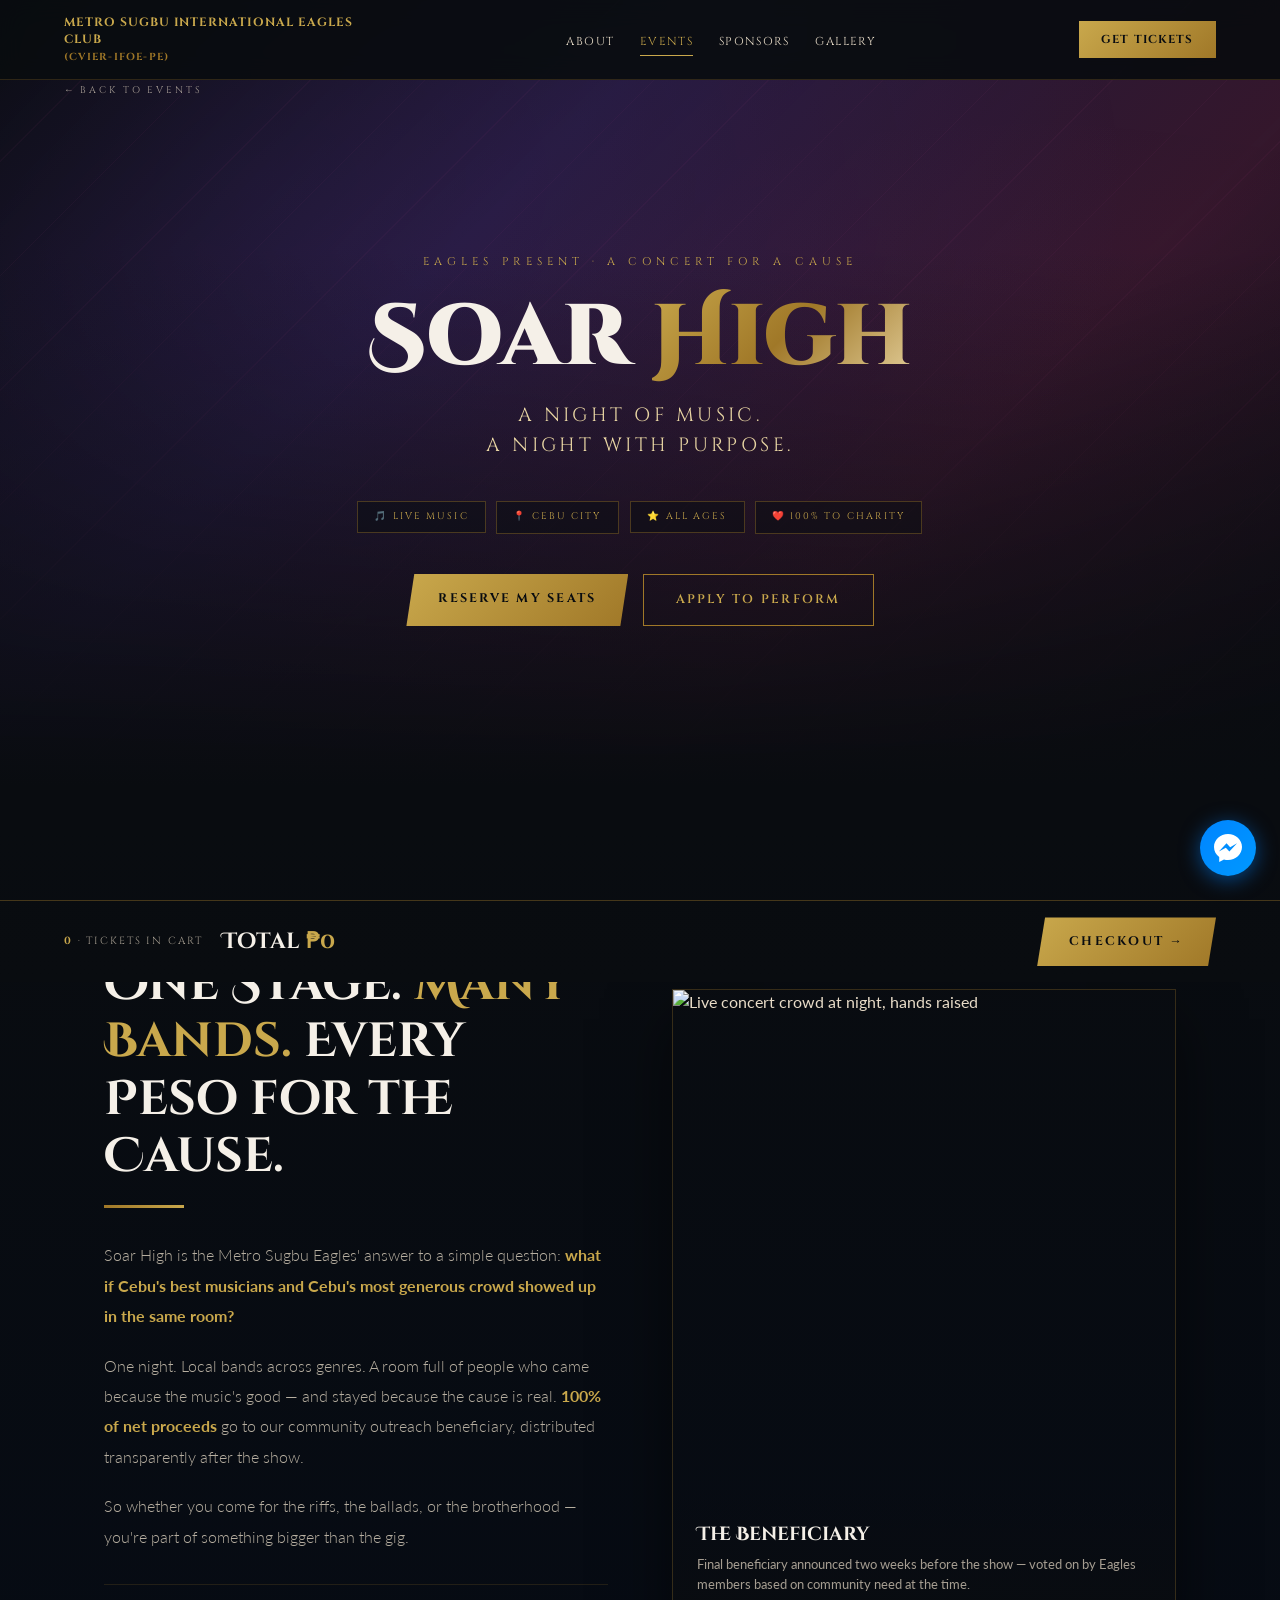
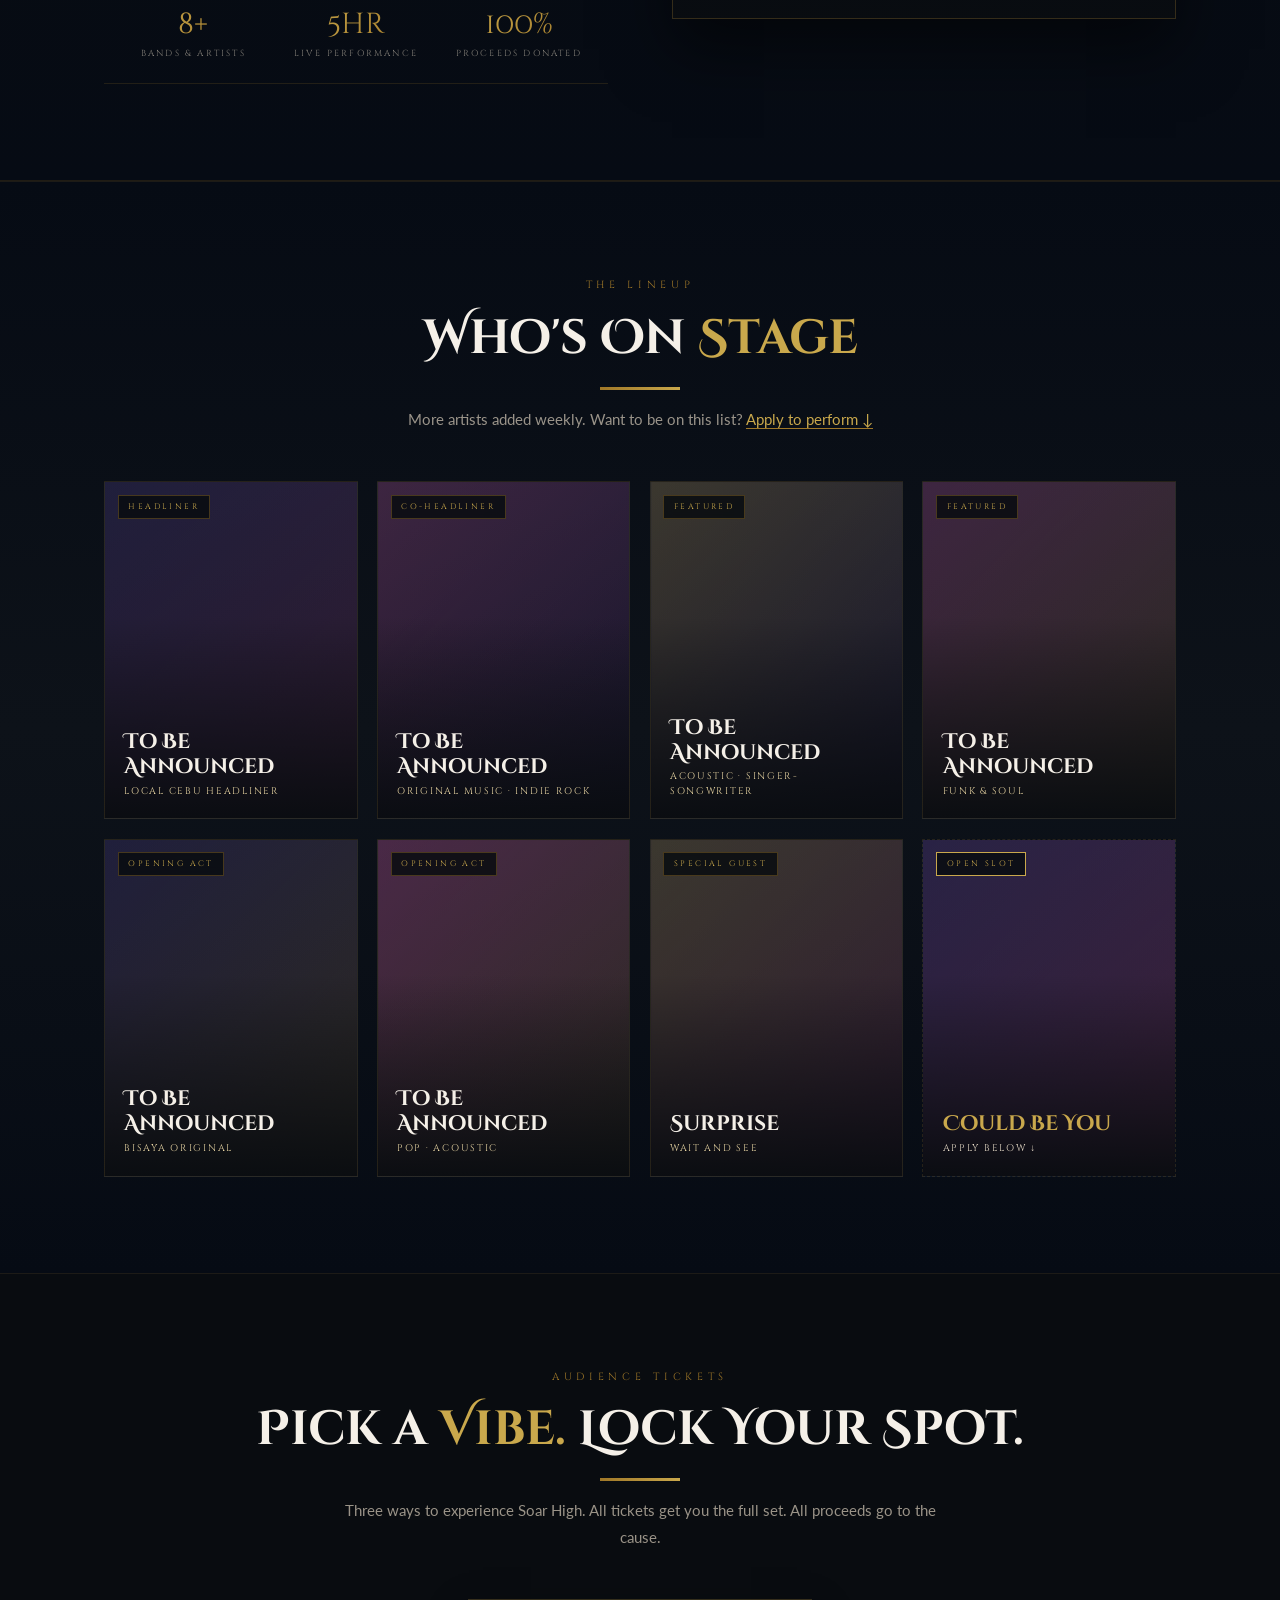
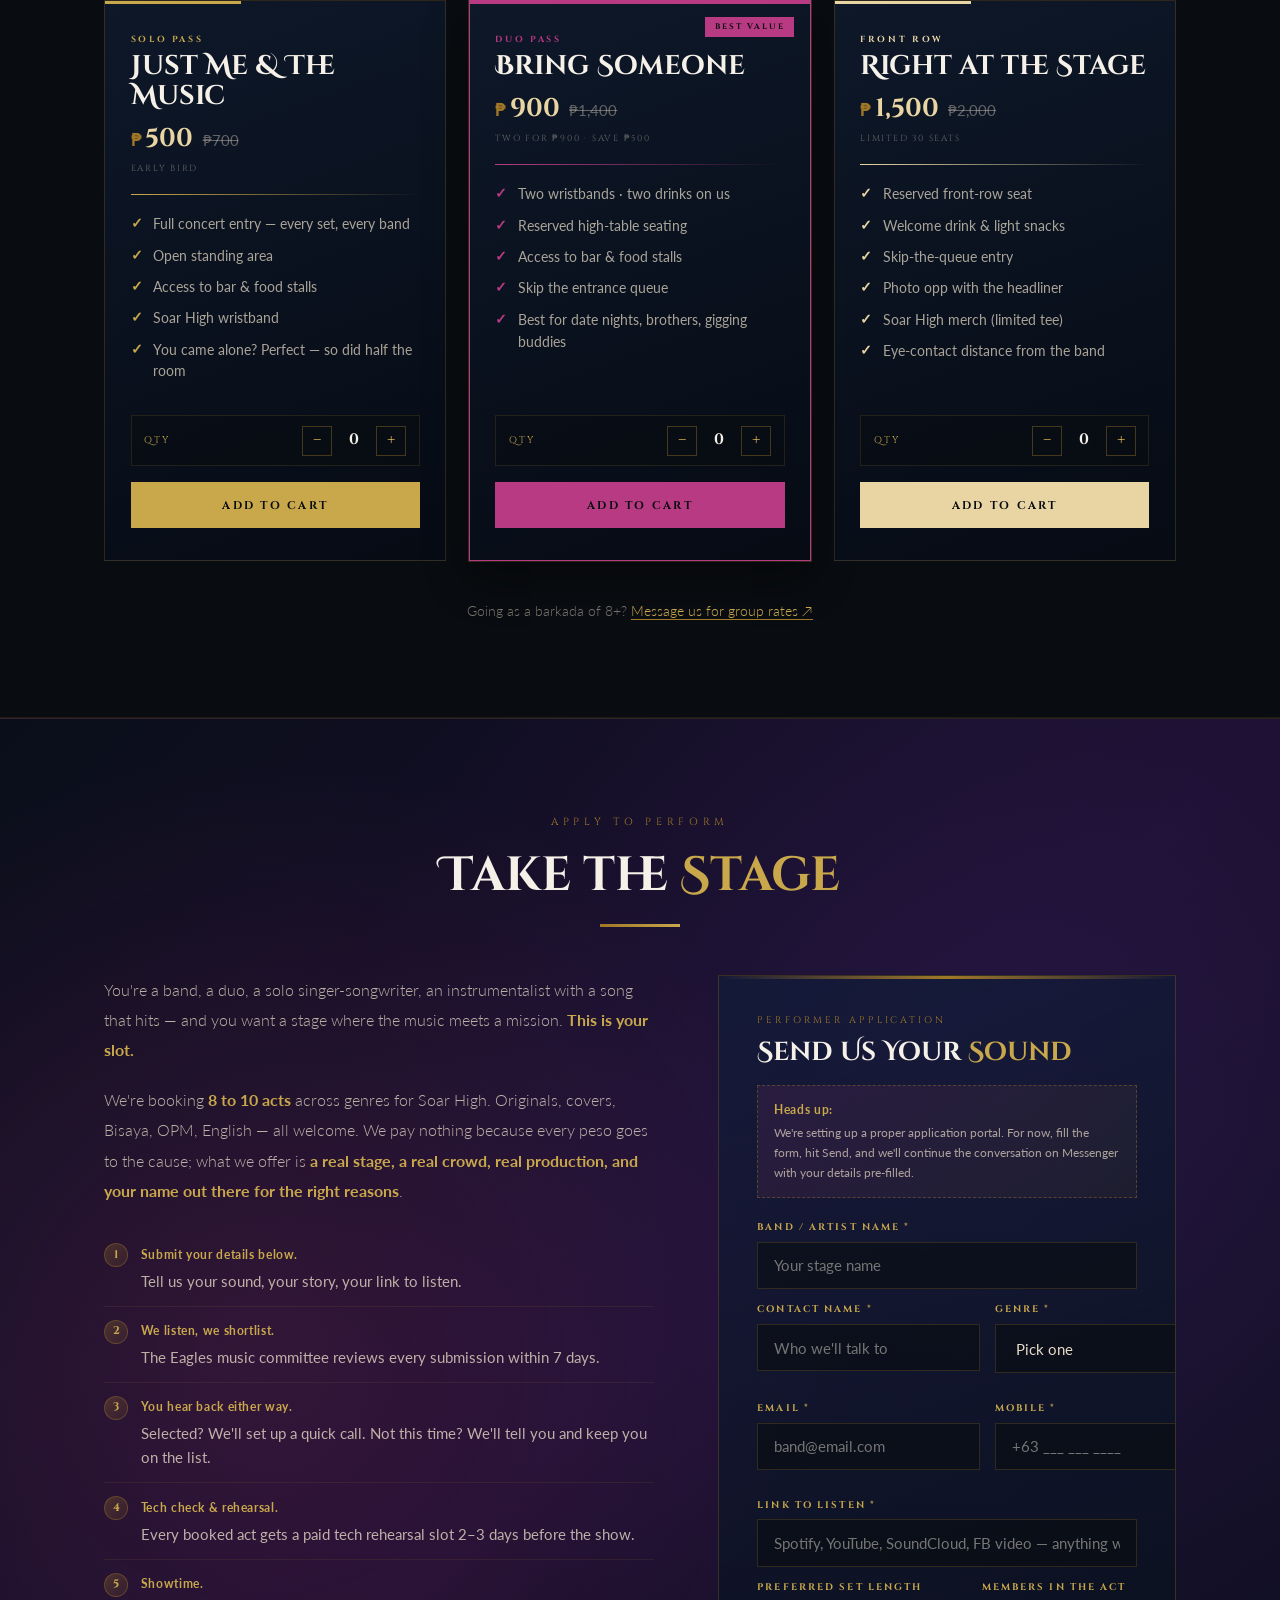
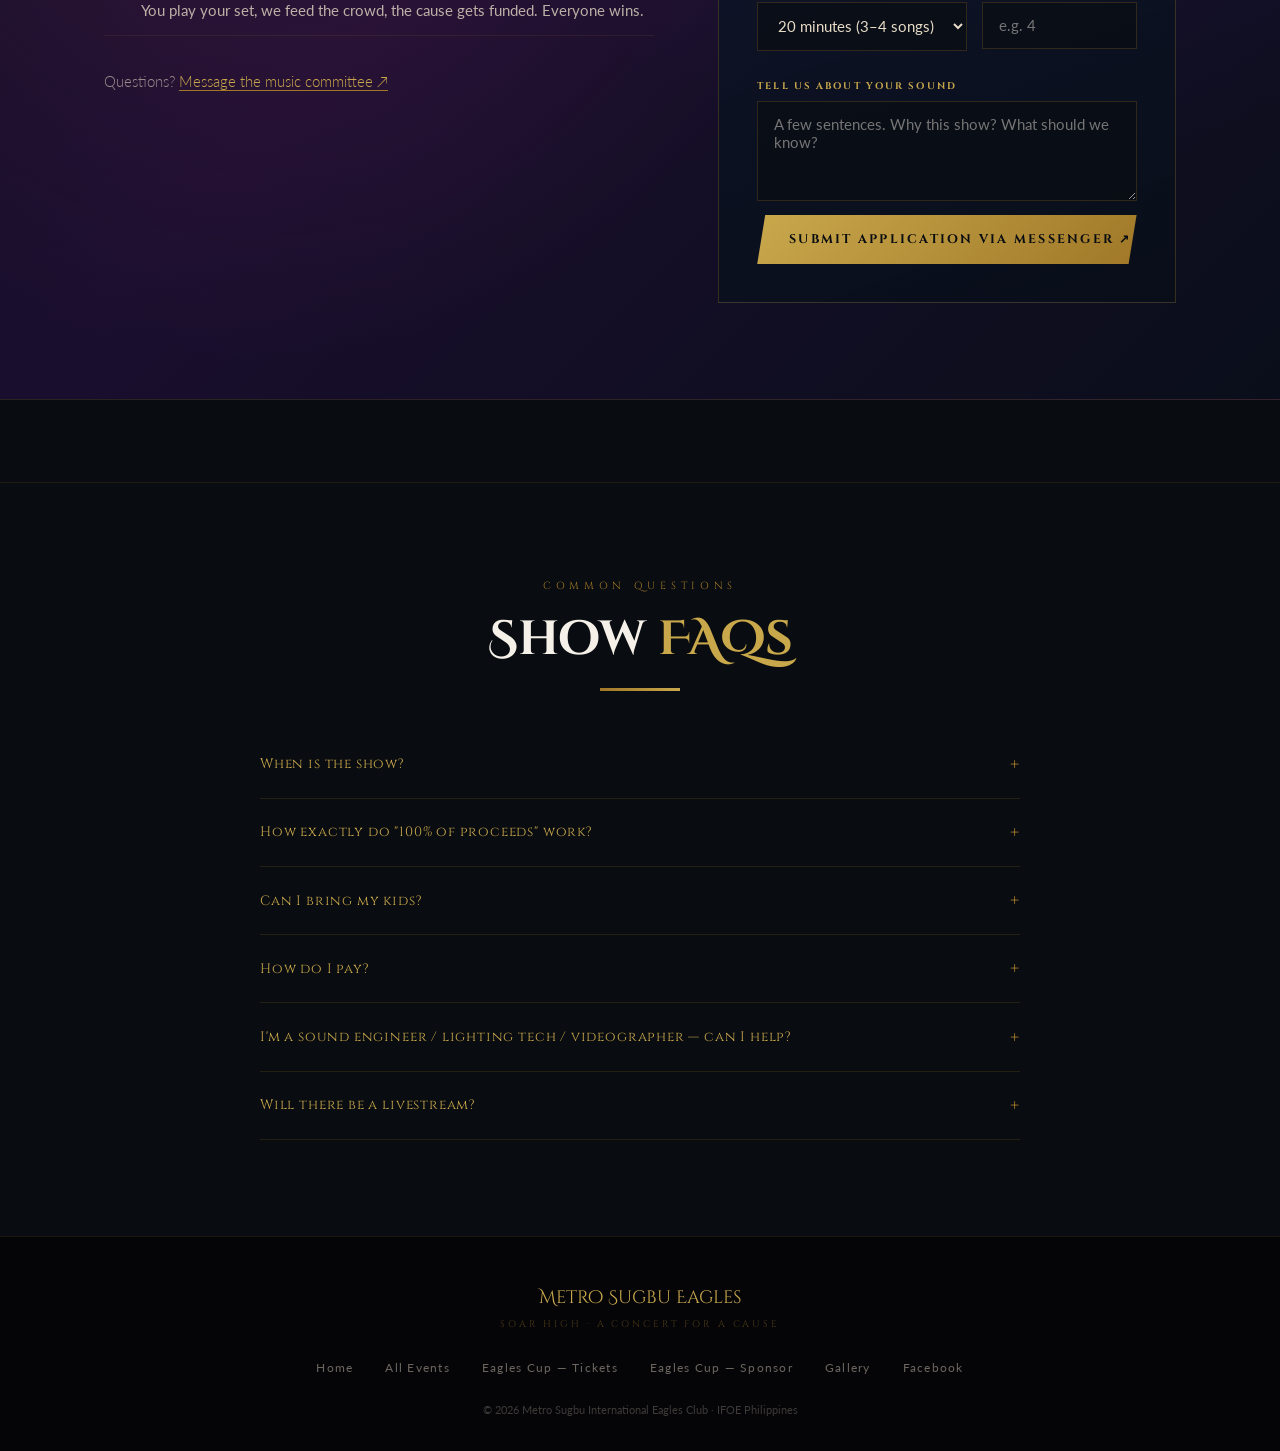
==== commit 3c113c37: "Redesign mobile/desktop layout and connect metrosugbu.com domain - wrangler.jsonc: add routes for me" ====
--- a/band-show.html
+++ b/band-show.html
@@ -51,8 +51,9 @@
     border-bottom: 1px solid rgba(160,120,40,0.25); backdrop-filter: blur(12px); -webkit-backdrop-filter: blur(12px);
     min-height: var(--nav-h);
   }
-  .nav-logo { font-family: 'Cinzel', serif; font-size: clamp(0.55rem, 1.2vw, 0.72rem); font-weight: 700; color: var(--gold-light); letter-spacing: 0.08em; text-transform: uppercase; text-decoration: none; line-height: 1.4; max-width: 320px; }
+  .nav-logo { font-family: 'Cinzel', serif; font-size: clamp(0.68rem, 1.2vw, 0.75rem); font-weight: 700; color: var(--gold-light); letter-spacing: 0.08em; text-transform: uppercase; text-decoration: none; line-height: 1.4; max-width: 300px; }
   .nav-logo .nav-logo-acronym { font-size: 0.85em; color: var(--gold); letter-spacing: 0.12em; }
+  .nav-logo-abbr { display: none; }
   .nav-links { display: flex; gap: 1.6rem; list-style: none; align-items: center; }
   .nav-links a { font-family: 'Cinzel', serif; font-size: 0.72rem; letter-spacing: 0.12em; color: var(--cream); text-decoration: none; text-transform: uppercase; transition: color 0.3s; padding: 0.4rem 0; position: relative; }
   .nav-links a::after { content: ''; position: absolute; left: 0; right: 0; bottom: 0; height: 1px; background: var(--gold-light); transform: scaleX(0); transition: transform 0.3s; }
@@ -285,6 +286,8 @@
     .nav-links { display: none; }
     .nav-cta { display: none; }
     .nav-toggle { display: flex; }
+    .nav-logo-full { display: none; }
+    .nav-logo-abbr { display: inline; }
     .cause-grid { grid-template-columns: 1fr; }
     .cause-image { max-width: 360px; margin: 0 auto; aspect-ratio: 4/5; order: -1; }
     .lineup-grid { grid-template-columns: repeat(2, 1fr); }
@@ -314,7 +317,7 @@
 
 <!-- NAV -->
 <nav>
-  <a href="index.html" class="nav-logo">Metro Sugbu International Eagles Club<br><span class="nav-logo-acronym">(CVIER-IFOE-PE)</span></a>
+  <a href="index.html" class="nav-logo"><span class="nav-logo-full">Metro Sugbu International Eagles Club</span><span class="nav-logo-abbr">Metro Sugbu Eagles</span><br><span class="nav-logo-acronym">(CVIER-IFOE-PE)</span></a>
   <ul class="nav-links">
     <li><a href="index.html#about">About</a></li>
     <li><a href="index.html#events" class="active">Events</a></li>
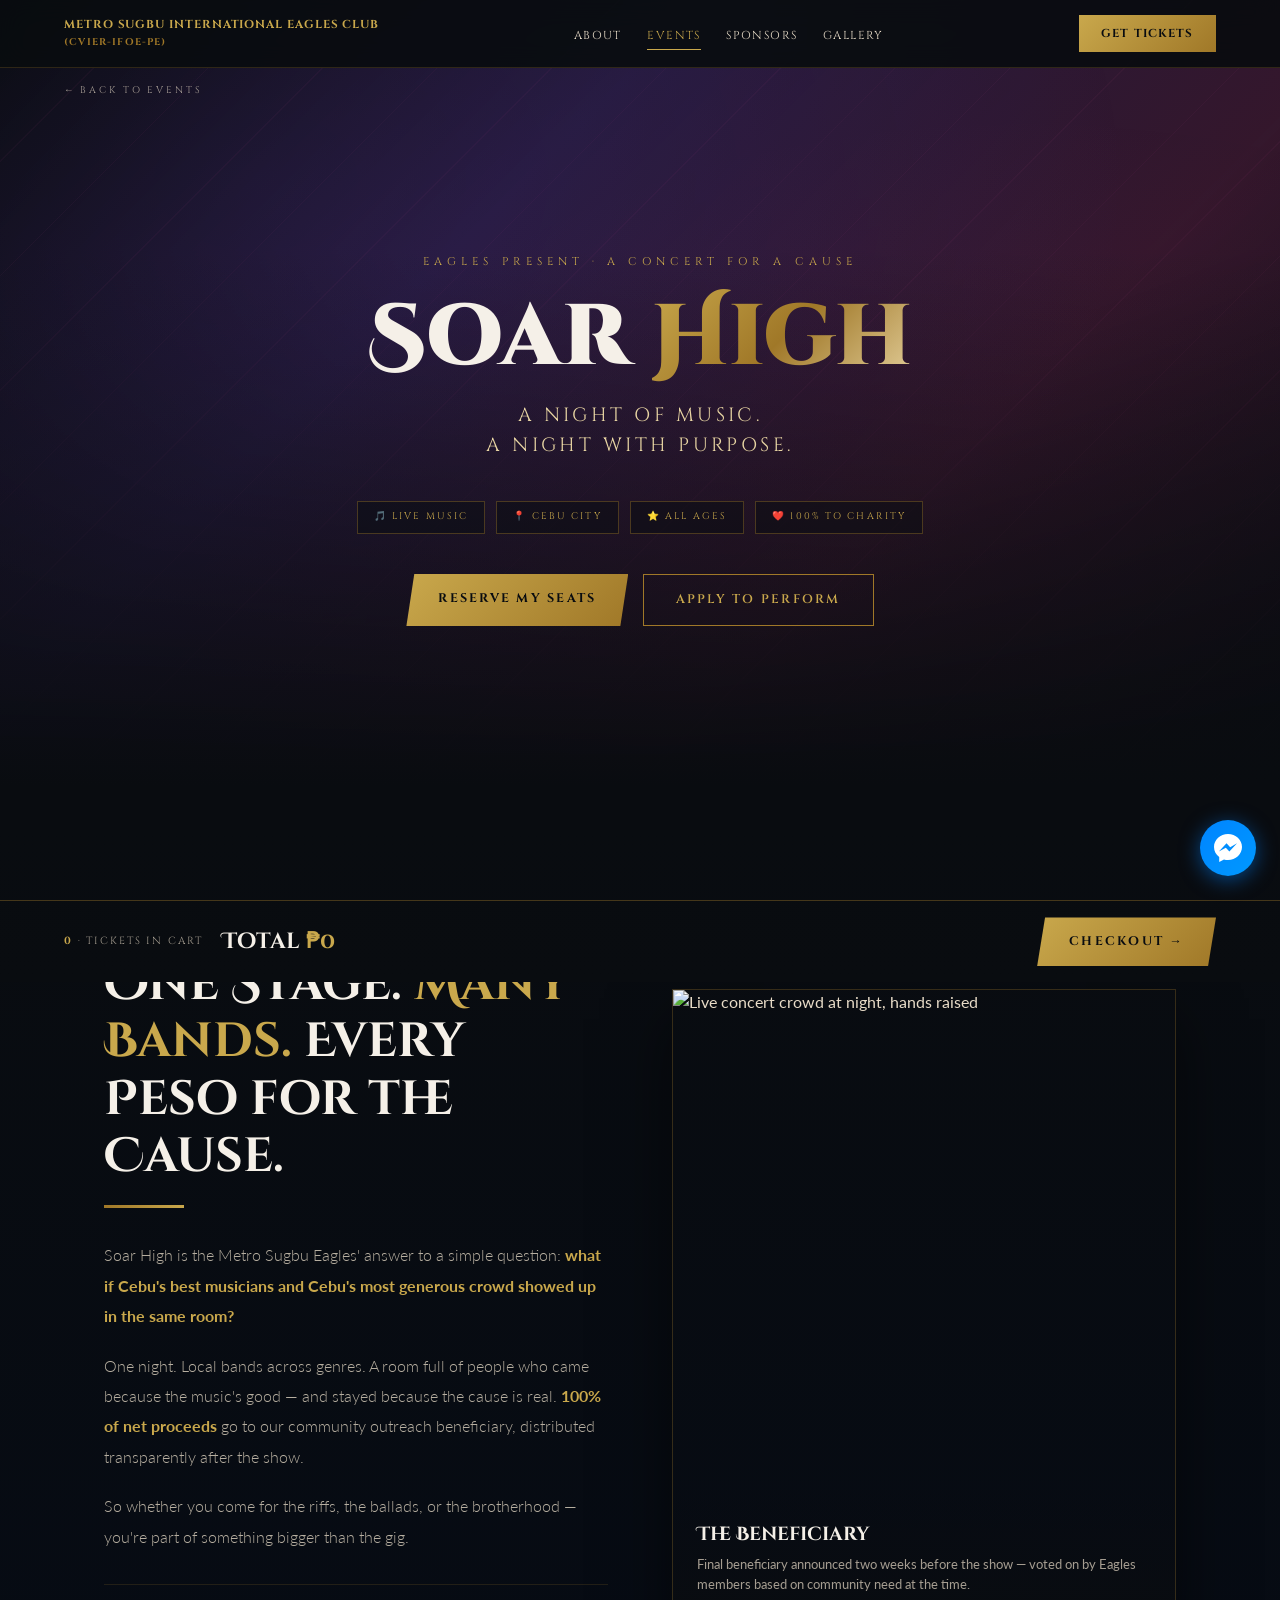
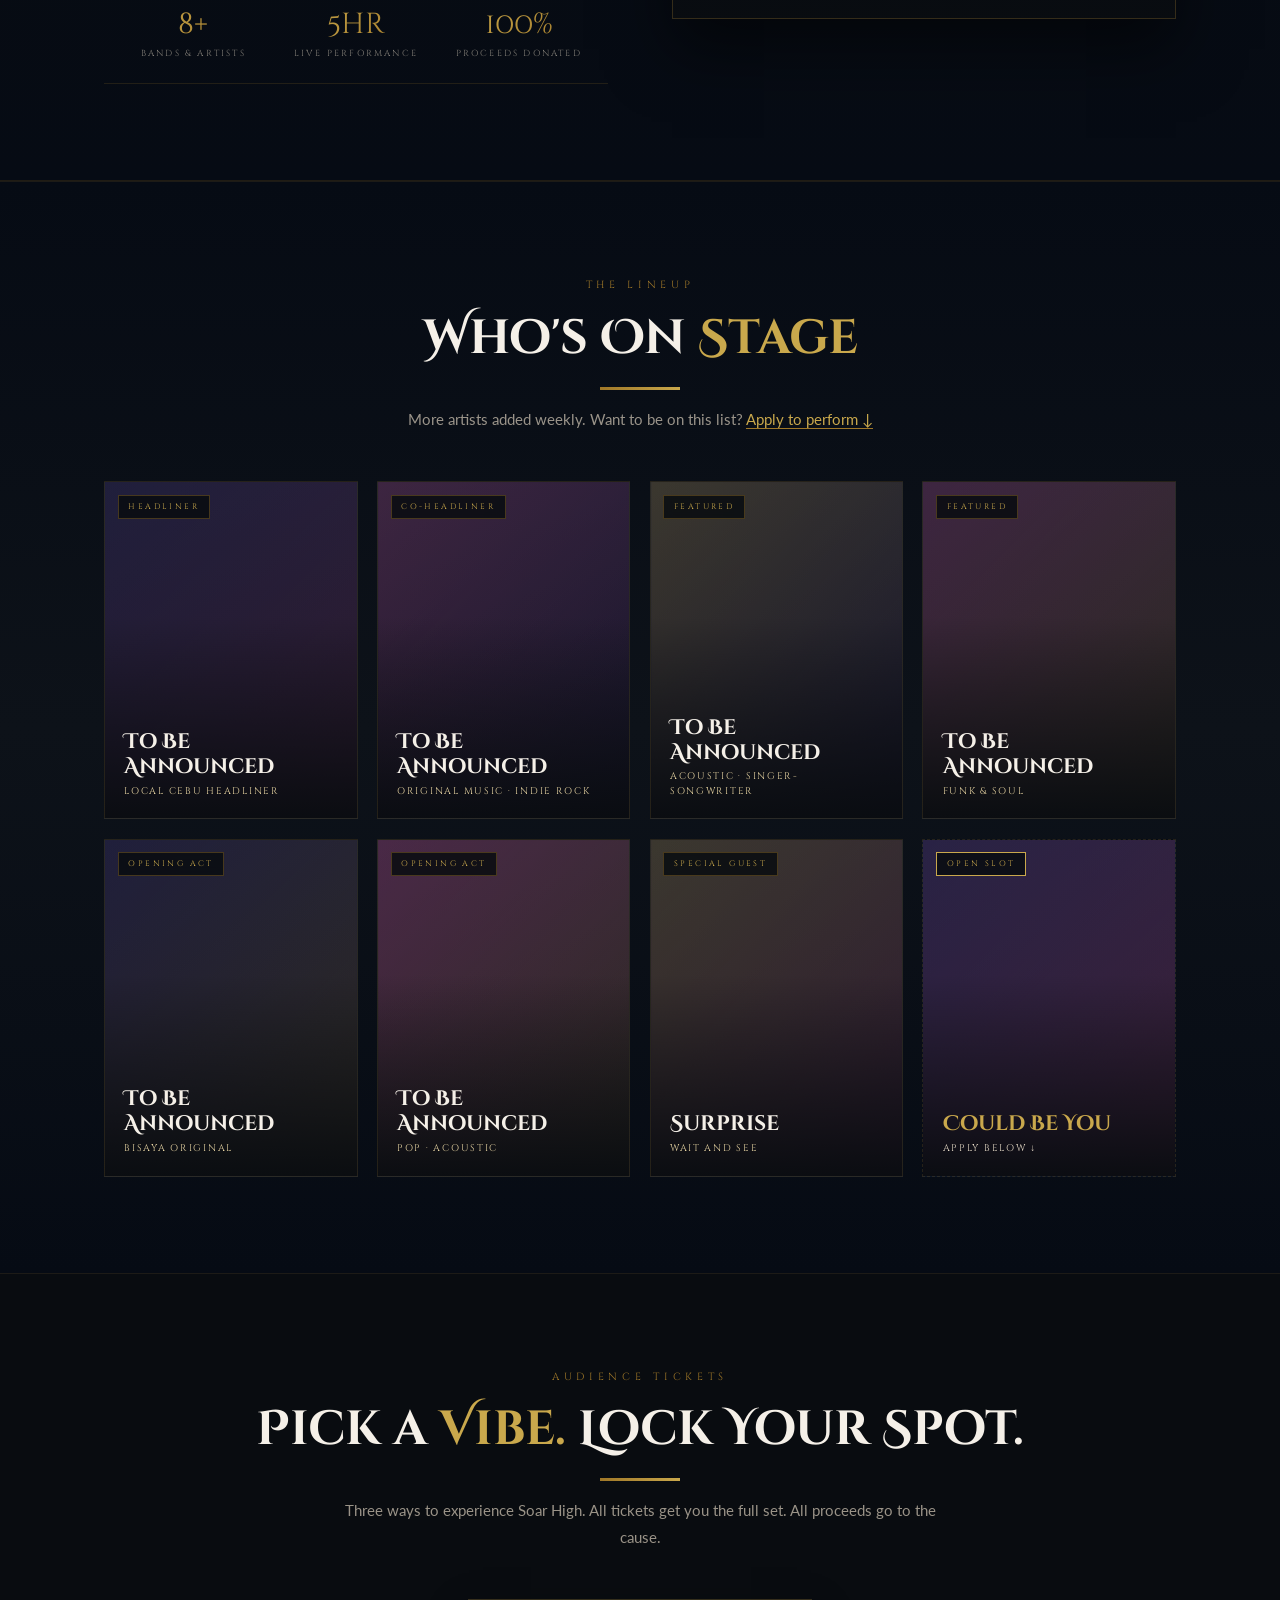
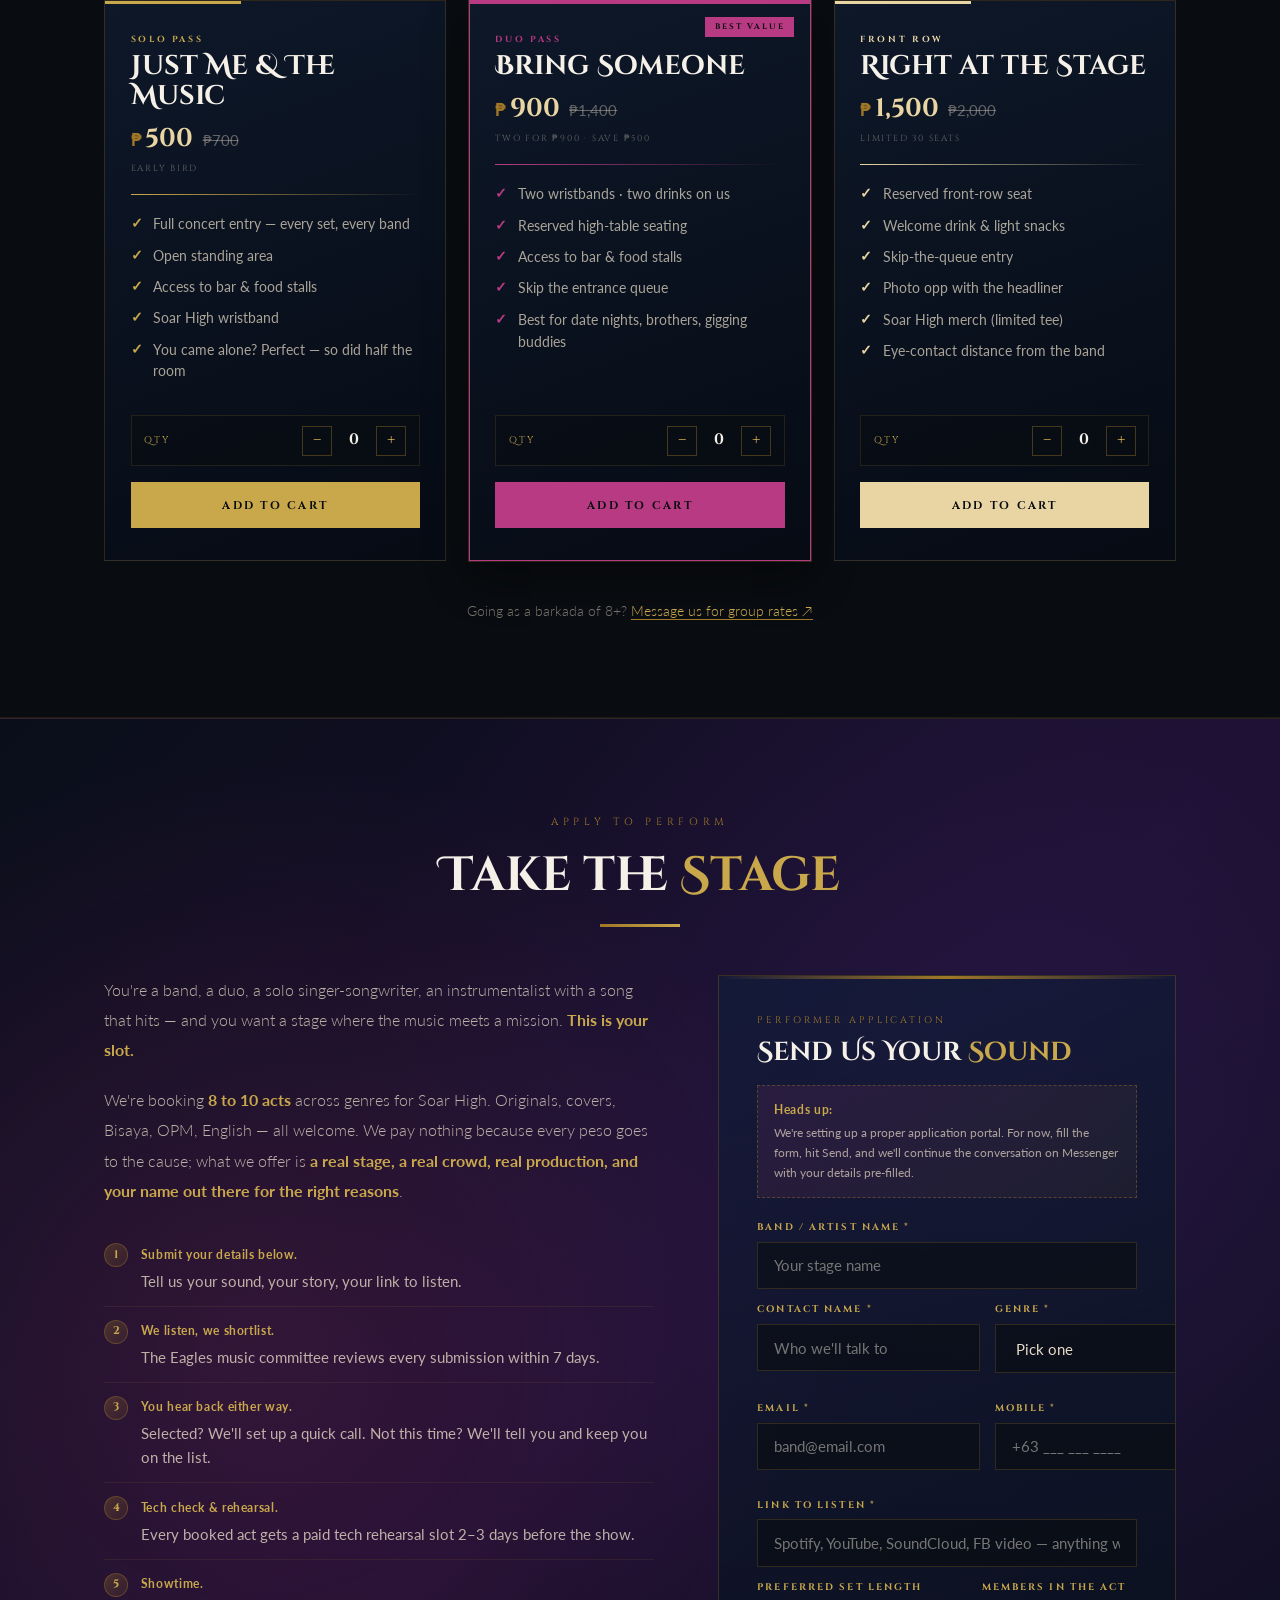
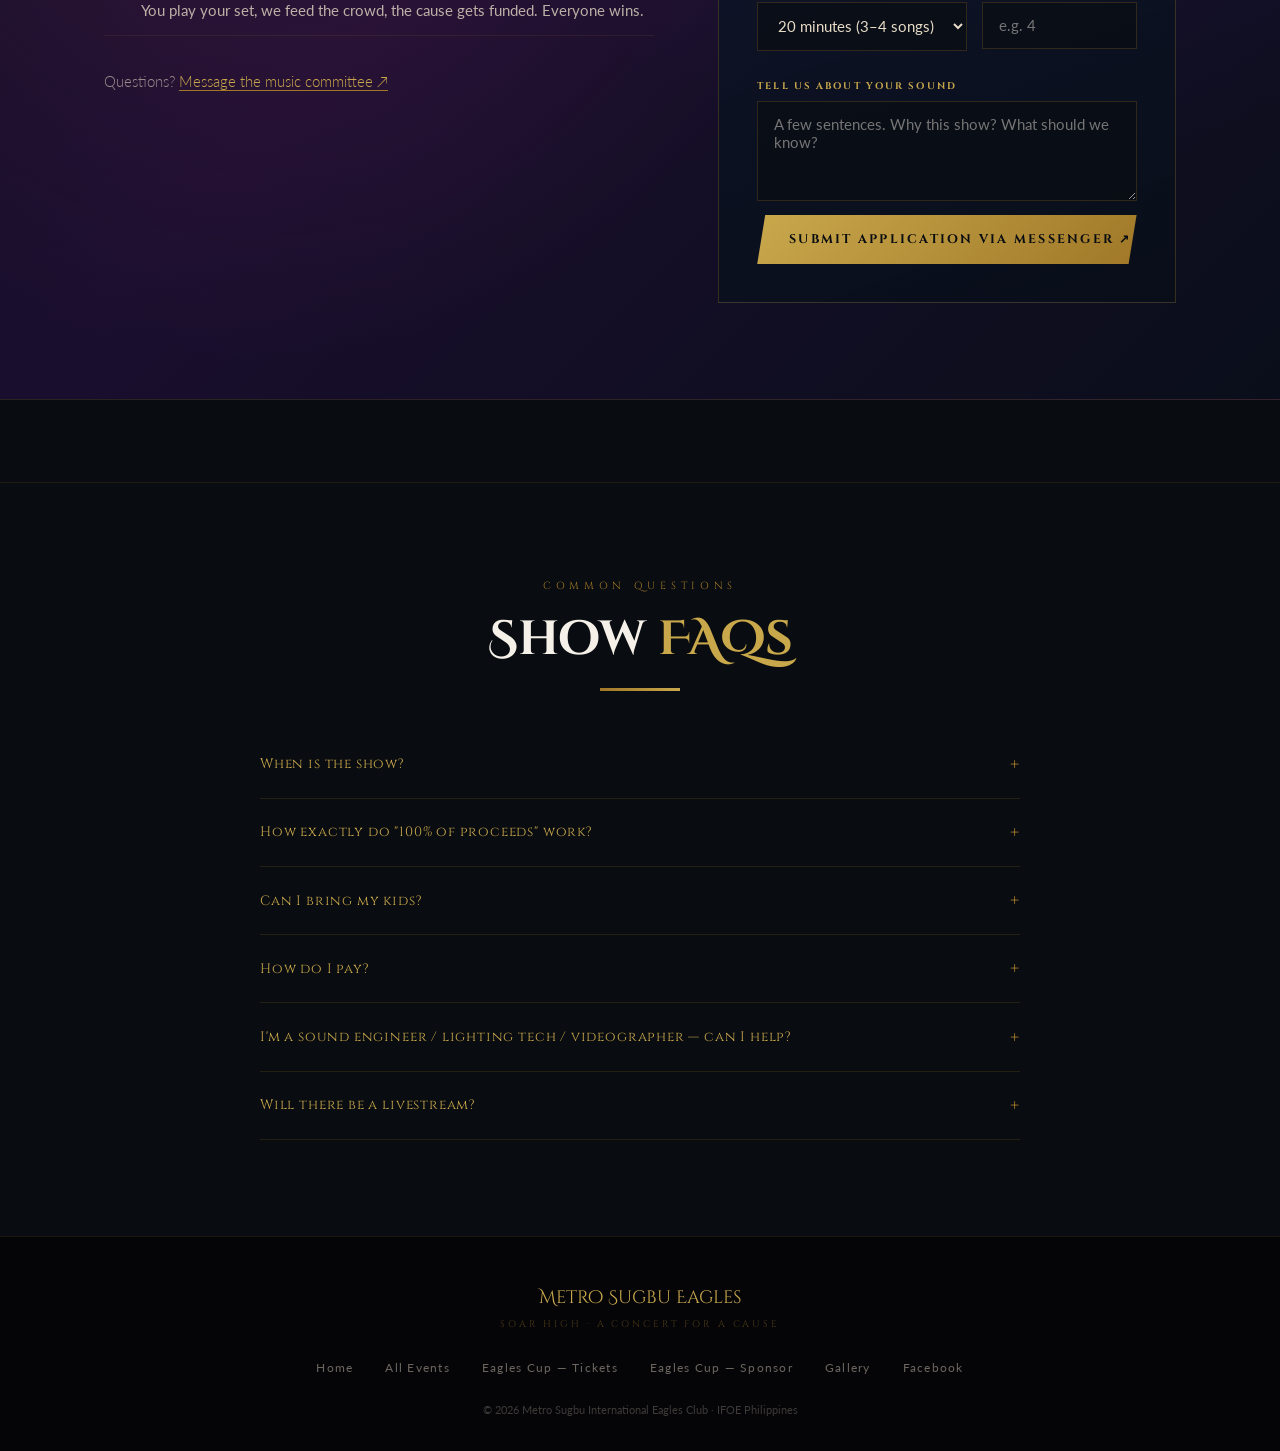
==== commit 8a08e08b: "Redesign: shared CSS/JS, OG tags, mobile emblem fix, script cleanup - Extract shared nav/drawer/reve" ====
--- a/band-show.html
+++ b/band-show.html
@@ -14,6 +14,13 @@
 <link rel="preconnect" href="https://fonts.googleapis.com">
 <link rel="preconnect" href="https://fonts.gstatic.com" crossorigin>
 <link href="https://fonts.googleapis.com/css2?family=Cinzel+Decorative:wght@700;900&family=Cinzel:wght@400;600;700&family=Lato:wght@300;400;700&display=swap" rel="stylesheet">
+<link rel="stylesheet" href="styles.css">
+<meta property="og:type" content="website">
+<meta property="og:url" content="https://metrosugbu.com/band-show.html">
+<meta property="og:title" content="Soar High Concert — Metro Sugbu Eagles">
+<meta property="og:description" content="One stage. Many bands. Every peso for charity. Reserve seats or apply to perform at Soar High — a concert for a cause by Metro Sugbu Eagles.">
+<meta property="og:image" content="https://metrosugbu.com/Metro%20Sugbo%20Eagles.jpg">
+<meta name="twitter:card" content="summary_large_image">
 <style>
   :root {
     --gold: #A07828;
@@ -51,9 +58,8 @@
     border-bottom: 1px solid rgba(160,120,40,0.25); backdrop-filter: blur(12px); -webkit-backdrop-filter: blur(12px);
     min-height: var(--nav-h);
   }
-  .nav-logo { font-family: 'Cinzel', serif; font-size: clamp(0.68rem, 1.2vw, 0.75rem); font-weight: 700; color: var(--gold-light); letter-spacing: 0.08em; text-transform: uppercase; text-decoration: none; line-height: 1.4; max-width: 300px; }
+  .nav-logo { font-family: 'Cinzel', serif; font-size: clamp(0.55rem, 1.2vw, 0.72rem); font-weight: 700; color: var(--gold-light); letter-spacing: 0.08em; text-transform: uppercase; text-decoration: none; line-height: 1.4; max-width: 320px; }
   .nav-logo .nav-logo-acronym { font-size: 0.85em; color: var(--gold); letter-spacing: 0.12em; }
-  .nav-logo-abbr { display: none; }
   .nav-links { display: flex; gap: 1.6rem; list-style: none; align-items: center; }
   .nav-links a { font-family: 'Cinzel', serif; font-size: 0.72rem; letter-spacing: 0.12em; color: var(--cream); text-decoration: none; text-transform: uppercase; transition: color 0.3s; padding: 0.4rem 0; position: relative; }
   .nav-links a::after { content: ''; position: absolute; left: 0; right: 0; bottom: 0; height: 1px; background: var(--gold-light); transform: scaleX(0); transition: transform 0.3s; }
@@ -286,8 +292,6 @@
     .nav-links { display: none; }
     .nav-cta { display: none; }
     .nav-toggle { display: flex; }
-    .nav-logo-full { display: none; }
-    .nav-logo-abbr { display: inline; }
     .cause-grid { grid-template-columns: 1fr; }
     .cause-image { max-width: 360px; margin: 0 auto; aspect-ratio: 4/5; order: -1; }
     .lineup-grid { grid-template-columns: repeat(2, 1fr); }
@@ -317,7 +321,7 @@
 
 <!-- NAV -->
 <nav>
-  <a href="index.html" class="nav-logo"><span class="nav-logo-full">Metro Sugbu International Eagles Club</span><span class="nav-logo-abbr">Metro Sugbu Eagles</span><br><span class="nav-logo-acronym">(CVIER-IFOE-PE)</span></a>
+  <a href="index.html" class="nav-logo">Metro Sugbu International Eagles Club<br><span class="nav-logo-acronym">(CVIER-IFOE-PE)</span></a>
   <ul class="nav-links">
     <li><a href="index.html#about">About</a></li>
     <li><a href="index.html#events" class="active">Events</a></li>
@@ -801,36 +805,8 @@
   <div class="footer-copy">© 2026 Metro Sugbu International Eagles Club · IFOE Philippines</div>
 </footer>
 
+<script src="main.js"></script>
 <script>
-  // SCROLL REVEAL
-  const reveals = document.querySelectorAll('.reveal');
-  const observer = new IntersectionObserver((entries) => {
-    entries.forEach((entry, i) => {
-      if (entry.isIntersecting) {
-        setTimeout(() => entry.target.classList.add('visible'), i * 50);
-        observer.unobserve(entry.target);
-      }
-    });
-  }, { threshold: 0.1 });
-  reveals.forEach(el => observer.observe(el));
-
-  // MOBILE DRAWER
-  const navToggle = document.getElementById('navToggle');
-  const drawer = document.getElementById('mobileDrawer');
-  const overlay = document.getElementById('drawerOverlay');
-  const body = document.body;
-  function setDrawer(open) {
-    navToggle.setAttribute('aria-expanded', open ? 'true' : 'false');
-    drawer.classList.toggle('open', open);
-    overlay.classList.toggle('open', open);
-    drawer.setAttribute('aria-hidden', open ? 'false' : 'true');
-    body.classList.toggle('no-scroll', open);
-  }
-  navToggle.addEventListener('click', () => setDrawer(navToggle.getAttribute('aria-expanded') !== 'true'));
-  overlay.addEventListener('click', () => setDrawer(false));
-  drawer.querySelectorAll('a').forEach(a => a.addEventListener('click', () => setDrawer(false)));
-  document.addEventListener('keydown', e => { if (e.key === 'Escape' && drawer.classList.contains('open')) setDrawer(false); });
-
   // CART STATE
   const cart = {};
   const cartBar = document.getElementById('cartBar');
--- a/styles.css
+++ b/styles.css
@@ -0,0 +1,117 @@
+/* ============================================================
+   METRO SUGBU INTERNATIONAL EAGLES CLUB — SHARED STYLES
+   Referenced by all pages. Page-specific CSS stays inline.
+   ============================================================ */
+
+/* TOKENS */
+:root {
+  --gold: #A07828;
+  --gold-light: #C9A84C;
+  --gold-pale: #E8D5A3;
+  --navy: #0E1E3A;
+  --dark: #090C10;
+  --dark-mid: #0D1219;
+  --cream: #E8DCC8;
+  --white: #F5F0E8;
+  --nav-h: 68px;
+}
+
+/* RESET */
+* { margin: 0; padding: 0; box-sizing: border-box; }
+html { scroll-behavior: smooth; -webkit-text-size-adjust: 100%; }
+body { background: var(--dark); color: var(--cream); font-family: 'Lato', sans-serif; overflow-x: hidden; line-height: 1.5; }
+body.no-scroll { overflow: hidden; }
+img { max-width: 100%; display: block; }
+a, button { -webkit-tap-highlight-color: transparent; }
+:focus-visible { outline: 2px solid var(--gold-light); outline-offset: 3px; }
+
+/* NAV */
+nav {
+  position: fixed; top: 0; width: 100%; z-index: 100;
+  display: flex; align-items: center; justify-content: space-between; gap: 1rem;
+  padding: 0.9rem clamp(1rem, 5%, 5%); background: rgba(9,12,16,0.92);
+  border-bottom: 1px solid rgba(160,120,40,0.25); backdrop-filter: blur(12px); -webkit-backdrop-filter: blur(12px);
+  min-height: var(--nav-h);
+}
+.nav-logo { font-family: 'Cinzel', serif; font-size: clamp(0.55rem, 1.2vw, 0.72rem); font-weight: 700; color: var(--gold-light); letter-spacing: 0.08em; text-transform: uppercase; text-decoration: none; line-height: 1.4; max-width: 320px; }
+.nav-logo .nav-logo-acronym { font-size: 0.85em; color: var(--gold); letter-spacing: 0.12em; }
+.nav-links { display: flex; gap: 1.6rem; list-style: none; align-items: center; }
+.nav-links a { font-family: 'Cinzel', serif; font-size: 0.72rem; letter-spacing: 0.12em; color: var(--cream); text-decoration: none; text-transform: uppercase; transition: color 0.3s; padding: 0.4rem 0; position: relative; }
+.nav-links a::after { content: ''; position: absolute; left: 0; right: 0; bottom: 0; height: 1px; background: var(--gold-light); transform: scaleX(0); transition: transform 0.3s; transform-origin: center; }
+.nav-links a:hover, .nav-links a.active { color: var(--gold-light); }
+.nav-links a:hover::after, .nav-links a.active::after { transform: scaleX(1); }
+.nav-cta { font-family: 'Cinzel', serif; font-size: 0.72rem; letter-spacing: 0.1em; color: var(--dark); background: linear-gradient(135deg, var(--gold-light), var(--gold)); padding: 0.6rem 1.4rem; cursor: pointer; text-transform: uppercase; font-weight: 700; transition: opacity 0.3s, transform 0.2s; text-decoration: none; flex-shrink: 0; }
+.nav-cta:hover { opacity: 0.9; transform: translateY(-1px); }
+
+/* HAMBURGER */
+.nav-toggle { display: none; background: transparent; border: 1px solid rgba(160,120,40,0.3); width: 42px; height: 42px; cursor: pointer; align-items: center; justify-content: center; flex-direction: column; gap: 5px; flex-shrink: 0; transition: border-color 0.3s; }
+.nav-toggle:hover { border-color: var(--gold); }
+.nav-toggle span { display: block; width: 18px; height: 2px; background: var(--gold-light); transition: transform 0.3s, opacity 0.3s; }
+.nav-toggle[aria-expanded="true"] span:nth-child(1) { transform: translateY(7px) rotate(45deg); }
+.nav-toggle[aria-expanded="true"] span:nth-child(2) { opacity: 0; }
+.nav-toggle[aria-expanded="true"] span:nth-child(3) { transform: translateY(-7px) rotate(-45deg); }
+
+/* MOBILE DRAWER */
+.mobile-drawer {
+  position: fixed; top: var(--nav-h); right: 0; bottom: 0; width: min(85%, 340px);
+  background: linear-gradient(180deg, rgba(9,12,16,0.98), rgba(13,24,41,0.98));
+  border-left: 1px solid rgba(160,120,40,0.3);
+  transform: translateX(100%); transition: transform 0.35s cubic-bezier(.2,.8,.2,1);
+  z-index: 99; padding: 2rem 1.6rem; overflow-y: auto;
+  display: flex; flex-direction: column; gap: 0.4rem;
+}
+.mobile-drawer.open { transform: translateX(0); }
+.mobile-drawer a { font-family: 'Cinzel', serif; font-size: 0.85rem; letter-spacing: 0.18em; color: var(--cream); text-decoration: none; text-transform: uppercase; padding: 1rem 0.4rem; border-bottom: 1px solid rgba(160,120,40,0.12); transition: color 0.2s, padding 0.2s; }
+.mobile-drawer a:hover { color: var(--gold-light); padding-left: 0.8rem; }
+.mobile-drawer a.active { color: var(--gold-light); }
+.mobile-drawer .drawer-cta { background: linear-gradient(135deg, var(--gold-light), var(--gold)); color: var(--dark); font-weight: 700; text-align: center; margin-top: 1rem; padding: 1rem; border: none; }
+.mobile-drawer .drawer-cta:hover { padding-left: 1rem; }
+.mobile-drawer .drawer-section { font-family: 'Cinzel', serif; font-size: 0.55rem; letter-spacing: 0.4em; color: rgba(160,120,40,0.55); text-transform: uppercase; padding: 1.5rem 0.4rem 0.4rem; }
+.drawer-overlay { position: fixed; inset: 0; background: rgba(0,0,0,0.6); opacity: 0; pointer-events: none; transition: opacity 0.3s; z-index: 98; backdrop-filter: blur(2px); }
+.drawer-overlay.open { opacity: 1; pointer-events: all; }
+
+/* BUTTONS */
+.btn-primary { font-family: 'Cinzel', serif; font-size: clamp(0.72rem, 1.3vw, 0.78rem); letter-spacing: 0.18em; color: var(--dark); background: linear-gradient(135deg, var(--gold-light), var(--gold)); border: none; padding: 1rem 2.2rem; cursor: pointer; text-transform: uppercase; font-weight: 700; text-decoration: none; display: inline-block; transition: transform 0.2s, box-shadow 0.2s; clip-path: polygon(8px 0%, 100% 0%, calc(100% - 8px) 100%, 0% 100%); white-space: nowrap; text-align: center; }
+.btn-primary:hover { transform: translateY(-2px); box-shadow: 0 10px 30px rgba(160,120,40,0.4); }
+.btn-primary:disabled { opacity: 0.4; cursor: not-allowed; transform: none; box-shadow: none; }
+.btn-secondary { font-family: 'Cinzel', serif; font-size: clamp(0.72rem, 1.3vw, 0.78rem); letter-spacing: 0.18em; color: var(--gold-light); background: transparent; border: 1px solid var(--gold); padding: 1rem 2.2rem; cursor: pointer; text-transform: uppercase; font-weight: 600; text-decoration: none; display: inline-block; transition: background 0.3s, color 0.3s; white-space: nowrap; text-align: center; }
+.btn-secondary:hover { background: rgba(160,120,40,0.1); color: var(--white); }
+
+/* SECTIONS */
+section { position: relative; z-index: 1; }
+.section-inner { max-width: 1200px; margin: 0 auto; padding: clamp(4rem, 9vw, 6rem) 5%; }
+.section-label { font-family: 'Cinzel', serif; font-size: 0.65rem; letter-spacing: 0.45em; color: var(--gold); text-transform: uppercase; margin-bottom: 1rem; }
+.section-title { font-family: 'Cinzel Decorative', serif; font-size: clamp(1.7rem, 4vw, 3rem); font-weight: 700; color: var(--white); margin-bottom: 1.5rem; line-height: 1.2; }
+.section-title span { color: var(--gold-light); }
+.gold-line { width: 80px; height: 3px; background: linear-gradient(90deg, var(--gold), var(--gold-light)); margin-bottom: 2rem; }
+
+/* MESSENGER */
+.messenger-float { position: fixed; bottom: 1.5rem; right: 1.5rem; z-index: 90; width: 56px; height: 56px; border-radius: 50%; background: linear-gradient(135deg, #0084FF, #0099FF); display: flex; align-items: center; justify-content: center; box-shadow: 0 4px 20px rgba(0,132,255,0.5); cursor: pointer; text-decoration: none; transition: transform 0.2s, box-shadow 0.2s; animation: floatPulse 3s ease-in-out infinite; }
+.messenger-float:hover { transform: scale(1.08); box-shadow: 0 8px 30px rgba(0,132,255,0.6); }
+.messenger-float svg { width: 28px; height: 28px; fill: white; }
+.messenger-float.cart-active { transform: translateY(-70px); }
+@keyframes floatPulse { 0%,100% { box-shadow: 0 4px 20px rgba(0,132,255,0.5); } 50% { box-shadow: 0 4px 30px rgba(0,132,255,0.8), 0 0 0 8px rgba(0,132,255,0.1); } }
+.messenger-tooltip { position: absolute; right: 70px; top: 50%; transform: translateY(-50%); background: rgba(9,12,16,0.95); border: 1px solid rgba(160,120,40,0.3); color: var(--cream); font-family: 'Cinzel', serif; font-size: 0.6rem; letter-spacing: 0.1em; padding: 0.4rem 0.8rem; white-space: nowrap; opacity: 0; pointer-events: none; transition: opacity 0.3s; }
+.messenger-float:hover .messenger-tooltip { opacity: 1; }
+
+/* REVEAL + ANIMATIONS */
+.reveal { opacity: 0; transform: translateY(28px); transition: opacity 0.7s ease, transform 0.7s ease; }
+.reveal.visible { opacity: 1; transform: translateY(0); }
+@keyframes fadeUp { from { opacity: 0; transform: translateY(24px); } to { opacity: 1; transform: translateY(0); } }
+@keyframes fadeIn { from { opacity: 0; } to { opacity: 1; } }
+@media (prefers-reduced-motion: reduce) {
+  .reveal { opacity: 1; transform: none; }
+  *, *::before, *::after { animation-duration: 0.001ms !important; transition-duration: 0.001ms !important; }
+}
+
+/* RESPONSIVE — NAV */
+@media (max-width: 900px) {
+  .nav-links { display: none; }
+  .nav-cta { display: none; }
+  .nav-toggle { display: flex; }
+}
+@media (max-width: 560px) {
+  .messenger-float { bottom: 1rem; right: 1rem; width: 52px; height: 52px; }
+  .messenger-float svg { width: 24px; height: 24px; }
+  .messenger-float.cart-active { transform: translateY(-80px); }
+}
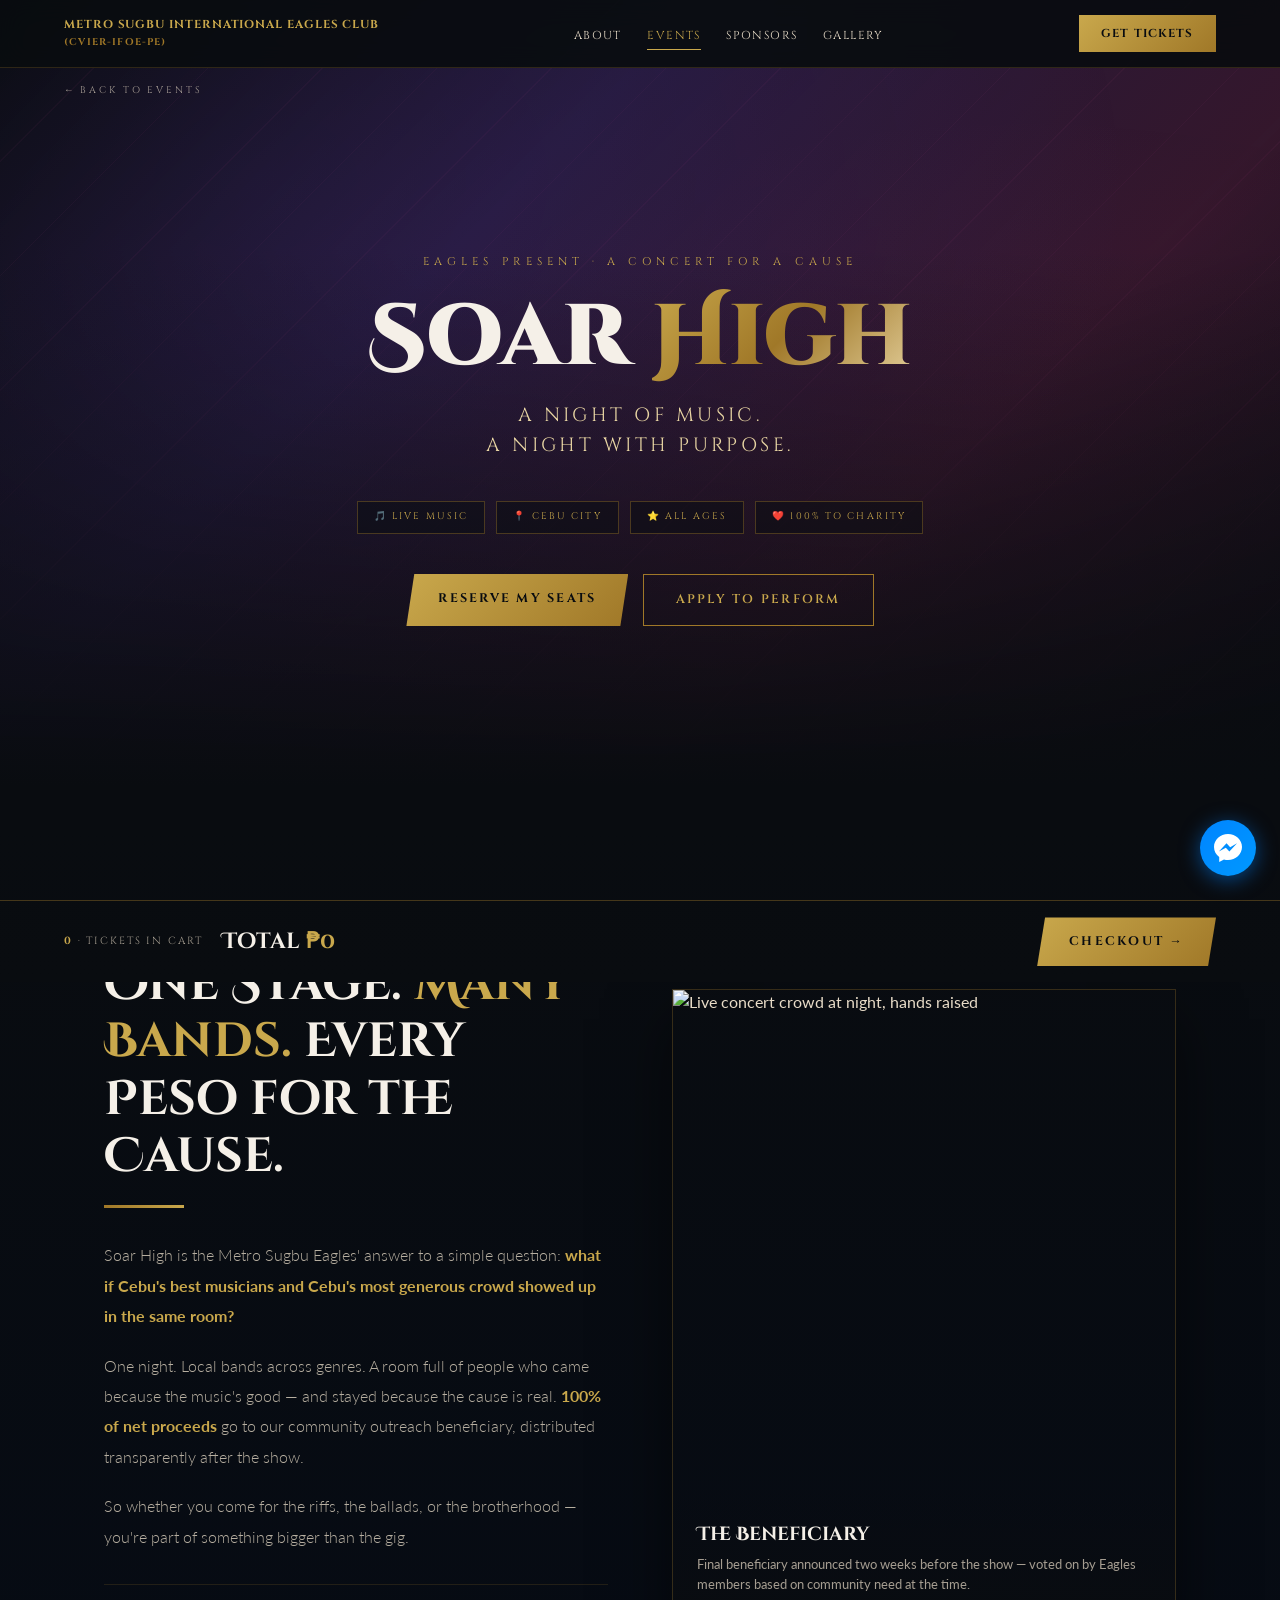
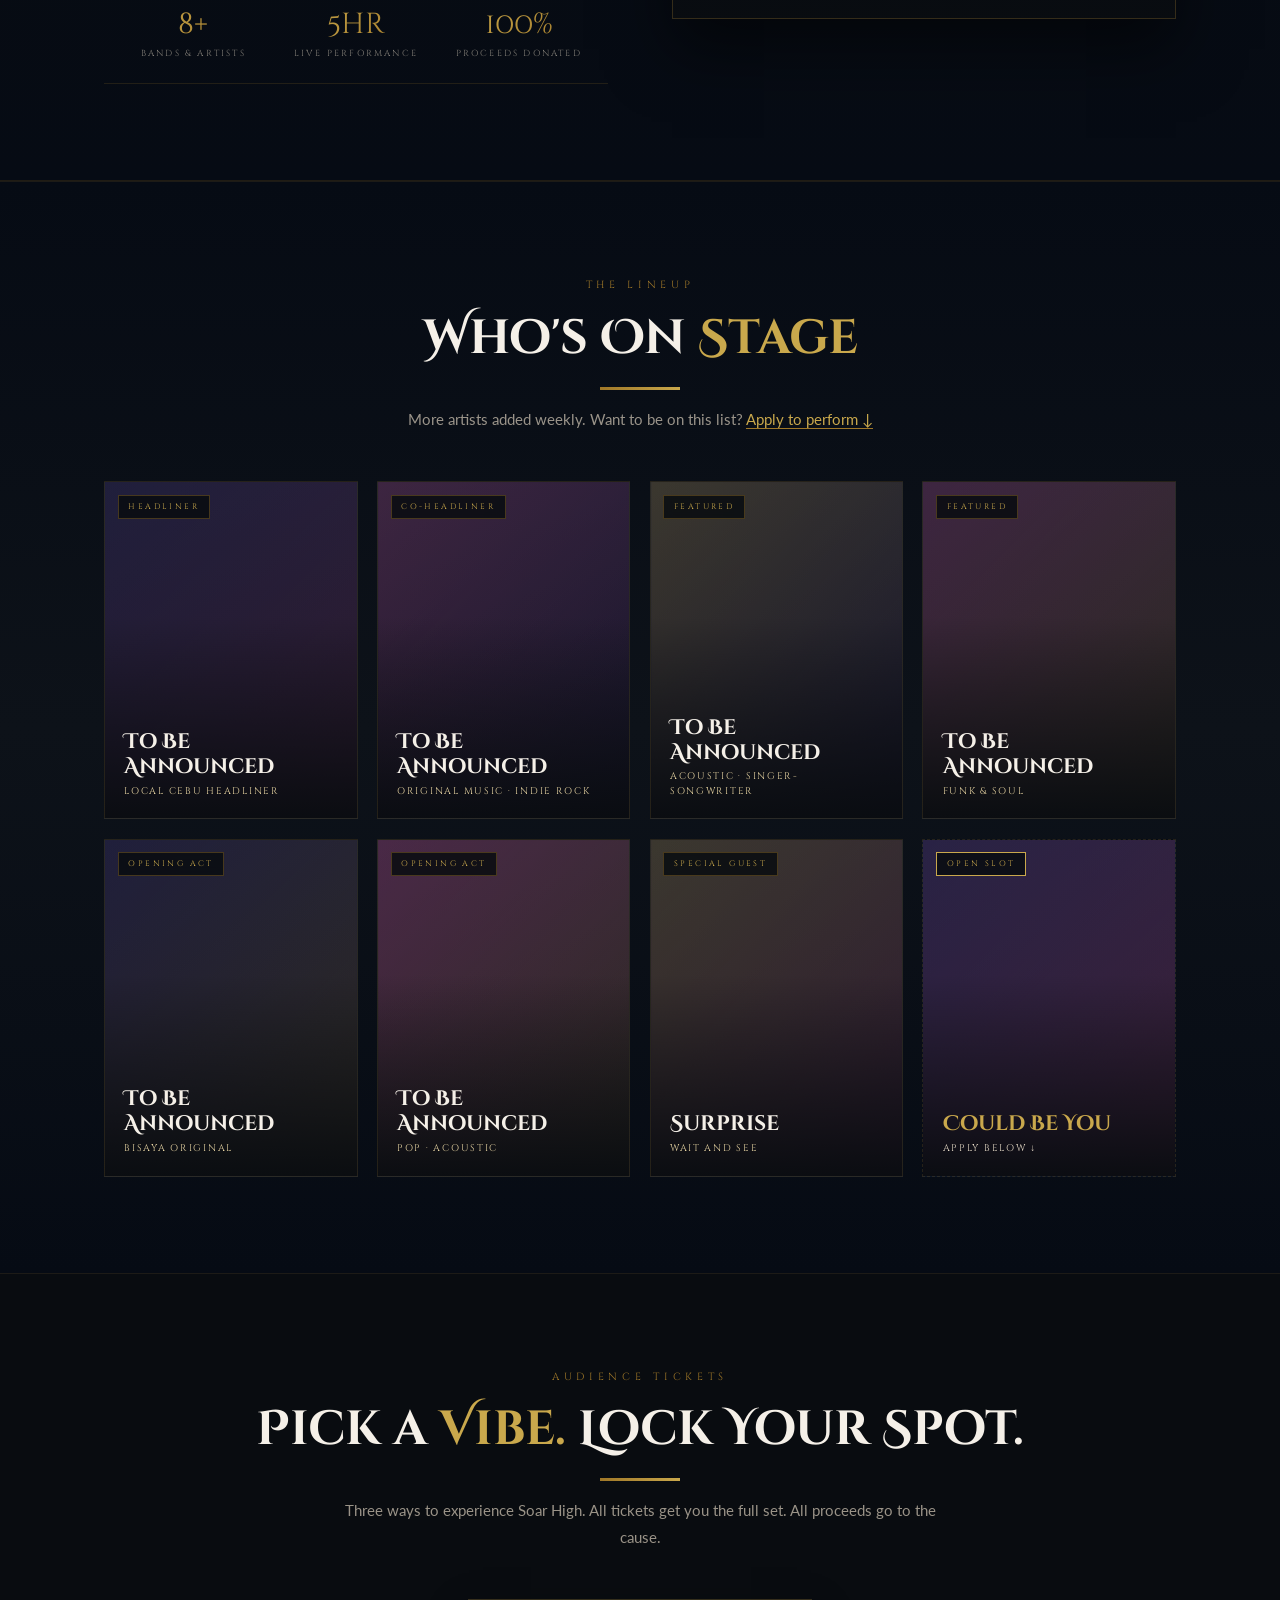
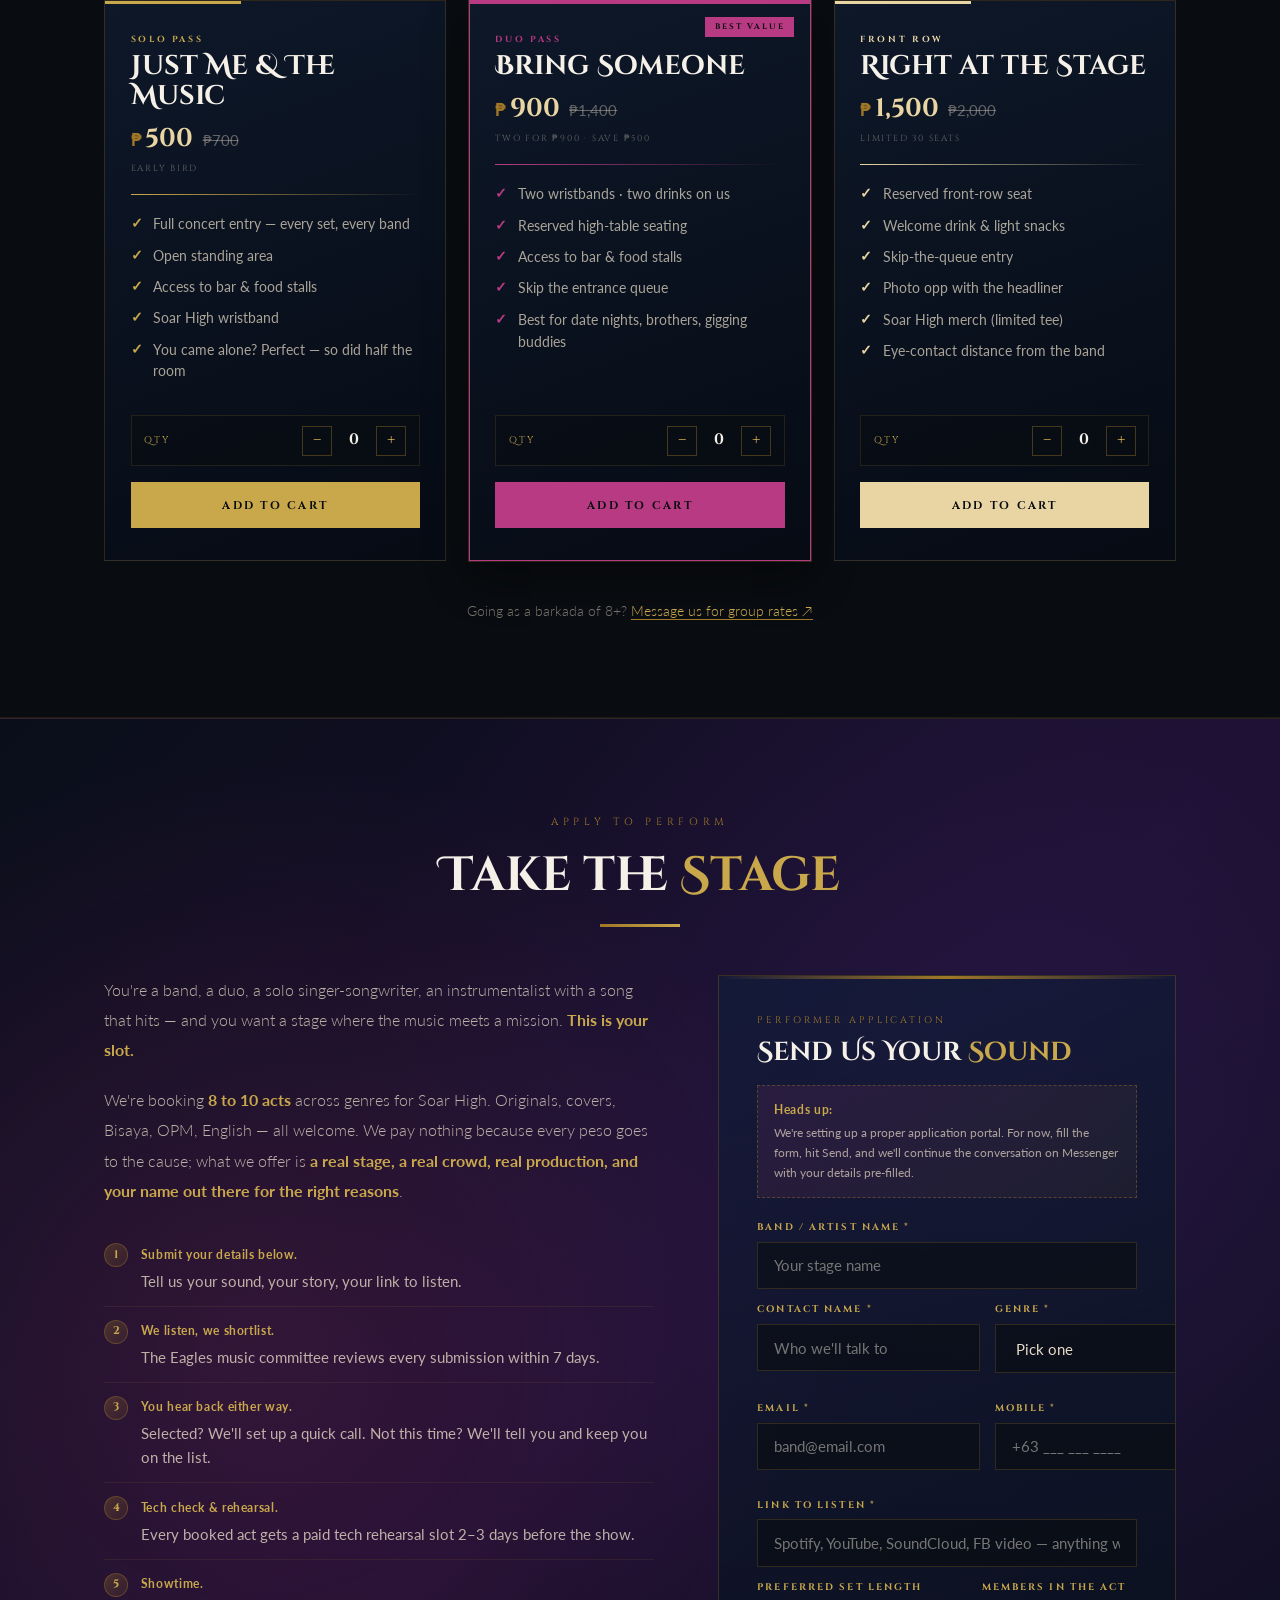
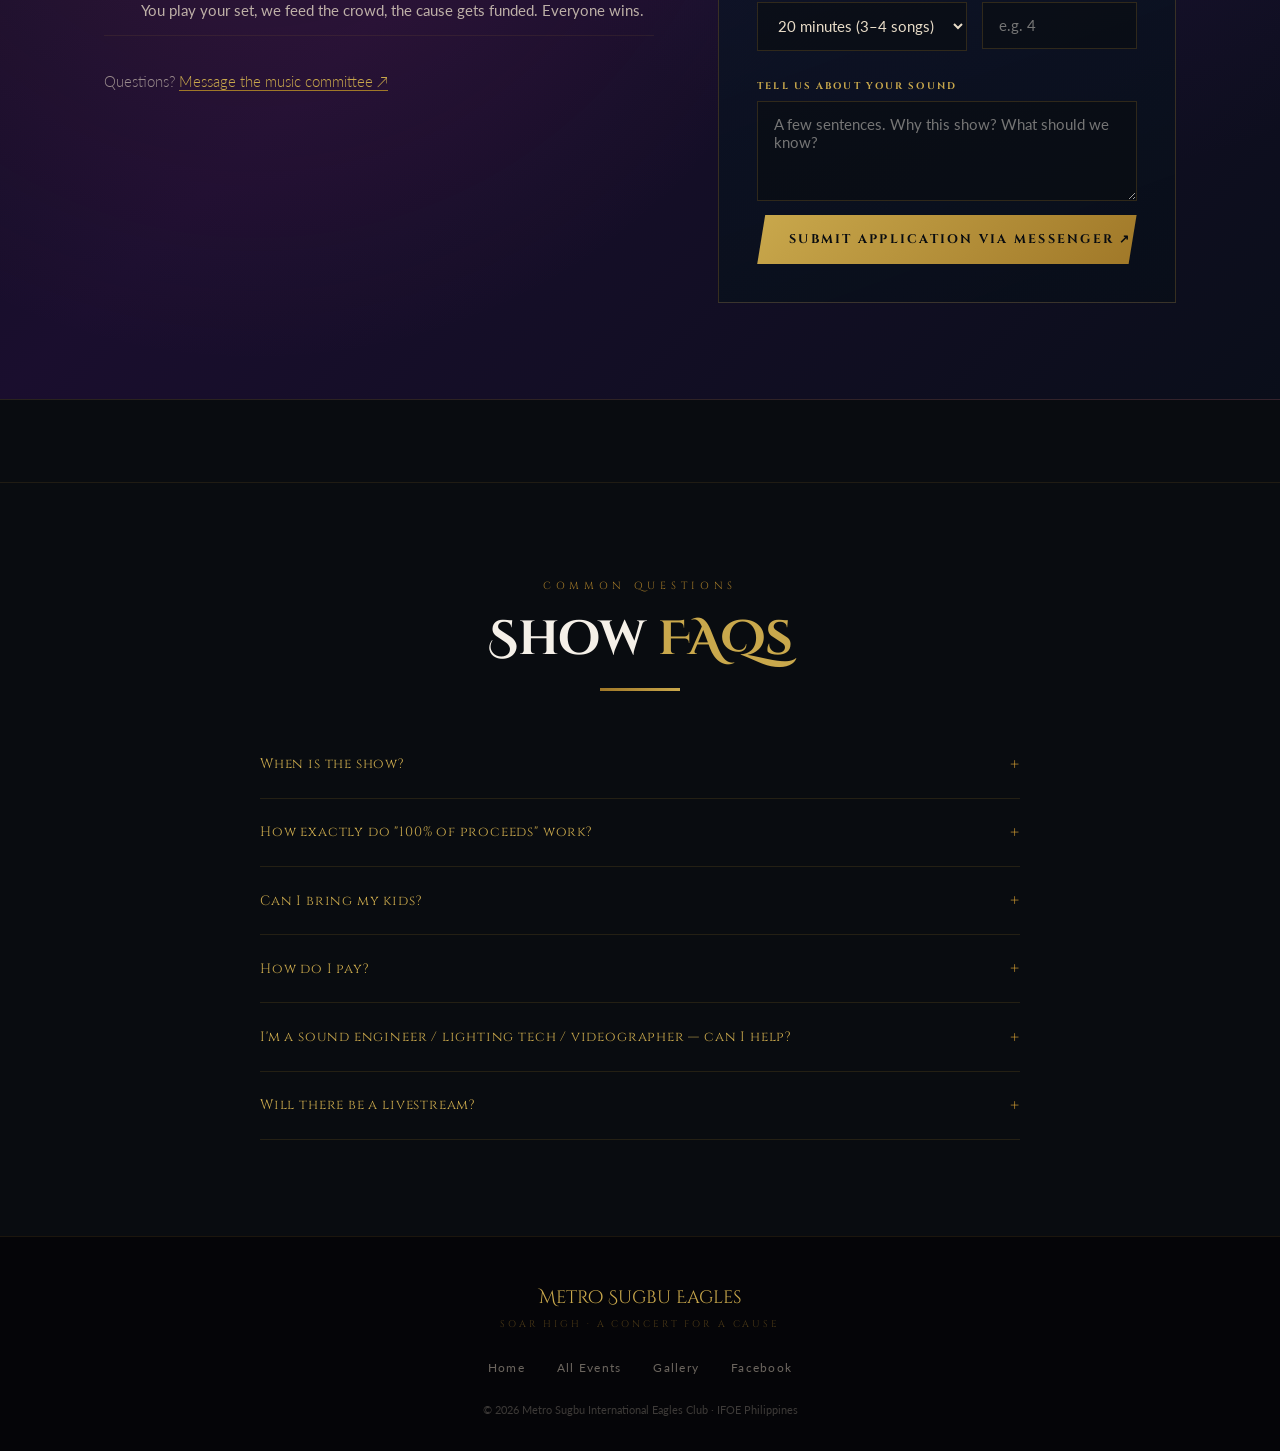
==== commit 90a8992b: "Remove all basketball tournament content from site Deletes basketball-tickets.html and basketball-sp" ====
--- a/band-show.html
+++ b/band-show.html
@@ -14,13 +14,6 @@
 <link rel="preconnect" href="https://fonts.googleapis.com">
 <link rel="preconnect" href="https://fonts.gstatic.com" crossorigin>
 <link href="https://fonts.googleapis.com/css2?family=Cinzel+Decorative:wght@700;900&family=Cinzel:wght@400;600;700&family=Lato:wght@300;400;700&display=swap" rel="stylesheet">
-<link rel="stylesheet" href="styles.css">
-<meta property="og:type" content="website">
-<meta property="og:url" content="https://metrosugbu.com/band-show.html">
-<meta property="og:title" content="Soar High Concert — Metro Sugbu Eagles">
-<meta property="og:description" content="One stage. Many bands. Every peso for charity. Reserve seats or apply to perform at Soar High — a concert for a cause by Metro Sugbu Eagles.">
-<meta property="og:image" content="https://metrosugbu.com/Metro%20Sugbo%20Eagles.jpg">
-<meta name="twitter:card" content="summary_large_image">
 <style>
   :root {
     --gold: #A07828;
@@ -310,6 +303,9 @@
     .cart-bar { padding: 0.8rem 5%; }
     .cart-bar .btn-primary { width: 100%; }
   }
+  @media (max-width: 420px) {
+    .nav-logo .nav-logo-acronym { display: none; }
+  }
 </style>
 </head>
 <body>
@@ -344,8 +340,6 @@
   <a href="index.html#sponsors">Sponsors</a>
   <a href="gallery.html">Gallery</a>
   <div class="drawer-section">Events</div>
-  <a href="basketball-tickets.html">🏀 Eagles Cup — Tickets</a>
-  <a href="basketball-sponsor.html">🏀 Eagles Cup — Sponsor</a>
   <a href="band-show.html" class="active">🎸 Soar High Concert</a>
   <a href="#perform">→ Apply to Perform</a>
   <a class="drawer-cta" href="#tickets">Reserve My Seats</a>
@@ -797,16 +791,42 @@
   <ul class="footer-links">
     <li><a href="index.html">Home</a></li>
     <li><a href="index.html#events">All Events</a></li>
-    <li><a href="basketball-tickets.html">Eagles Cup — Tickets</a></li>
-    <li><a href="basketball-sponsor.html">Eagles Cup — Sponsor</a></li>
     <li><a href="gallery.html">Gallery</a></li>
     <li><a href="https://www.facebook.com/profile.php?id=61581058374151" target="_blank" rel="noopener">Facebook</a></li>
   </ul>
   <div class="footer-copy">© 2026 Metro Sugbu International Eagles Club · IFOE Philippines</div>
 </footer>
 
-<script src="main.js"></script>
 <script>
+  // SCROLL REVEAL
+  const reveals = document.querySelectorAll('.reveal');
+  const observer = new IntersectionObserver((entries) => {
+    entries.forEach((entry, i) => {
+      if (entry.isIntersecting) {
+        setTimeout(() => entry.target.classList.add('visible'), i * 50);
+        observer.unobserve(entry.target);
+      }
+    });
+  }, { threshold: 0.1 });
+  reveals.forEach(el => observer.observe(el));
+
+  // MOBILE DRAWER
+  const navToggle = document.getElementById('navToggle');
+  const drawer = document.getElementById('mobileDrawer');
+  const overlay = document.getElementById('drawerOverlay');
+  const body = document.body;
+  function setDrawer(open) {
+    navToggle.setAttribute('aria-expanded', open ? 'true' : 'false');
+    drawer.classList.toggle('open', open);
+    overlay.classList.toggle('open', open);
+    drawer.setAttribute('aria-hidden', open ? 'false' : 'true');
+    body.classList.toggle('no-scroll', open);
+  }
+  navToggle.addEventListener('click', () => setDrawer(navToggle.getAttribute('aria-expanded') !== 'true'));
+  overlay.addEventListener('click', () => setDrawer(false));
+  drawer.querySelectorAll('a').forEach(a => a.addEventListener('click', () => setDrawer(false)));
+  document.addEventListener('keydown', e => { if (e.key === 'Escape' && drawer.classList.contains('open')) setDrawer(false); });
+
   // CART STATE
   const cart = {};
   const cartBar = document.getElementById('cartBar');
